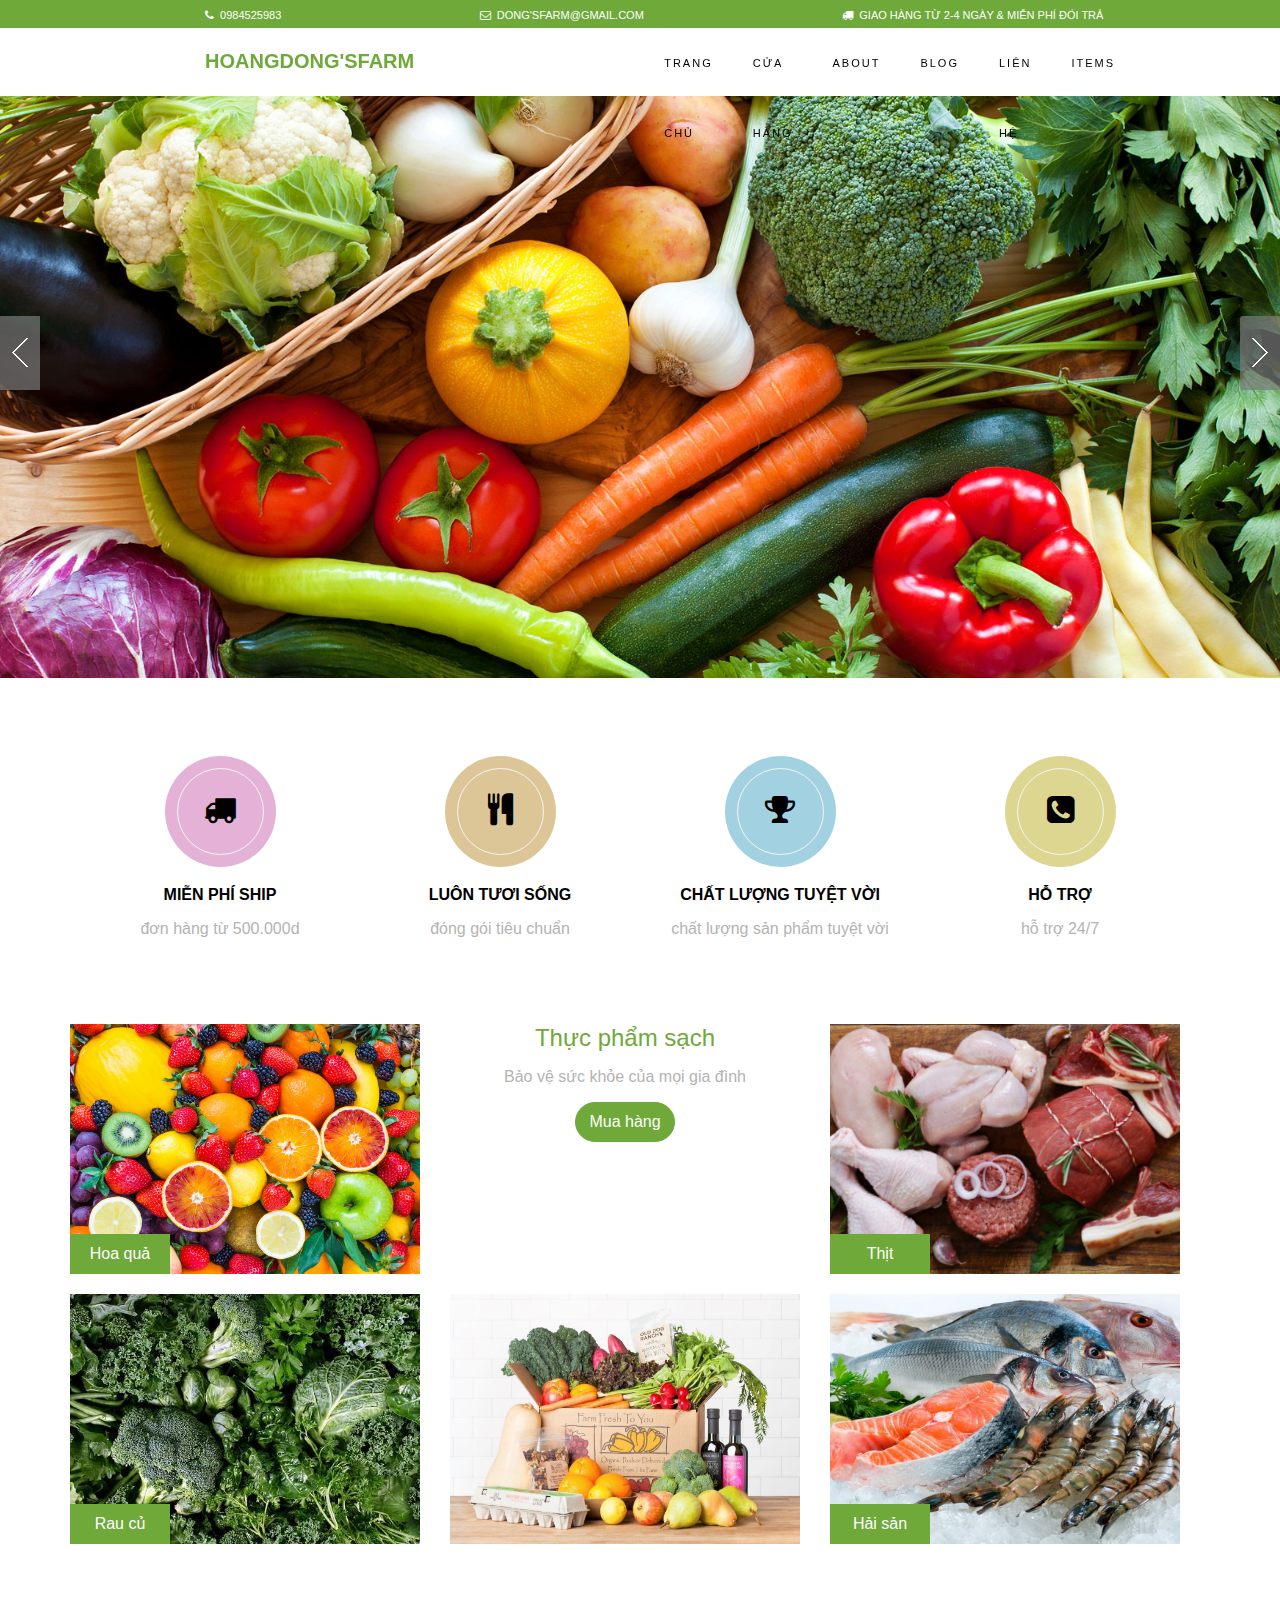
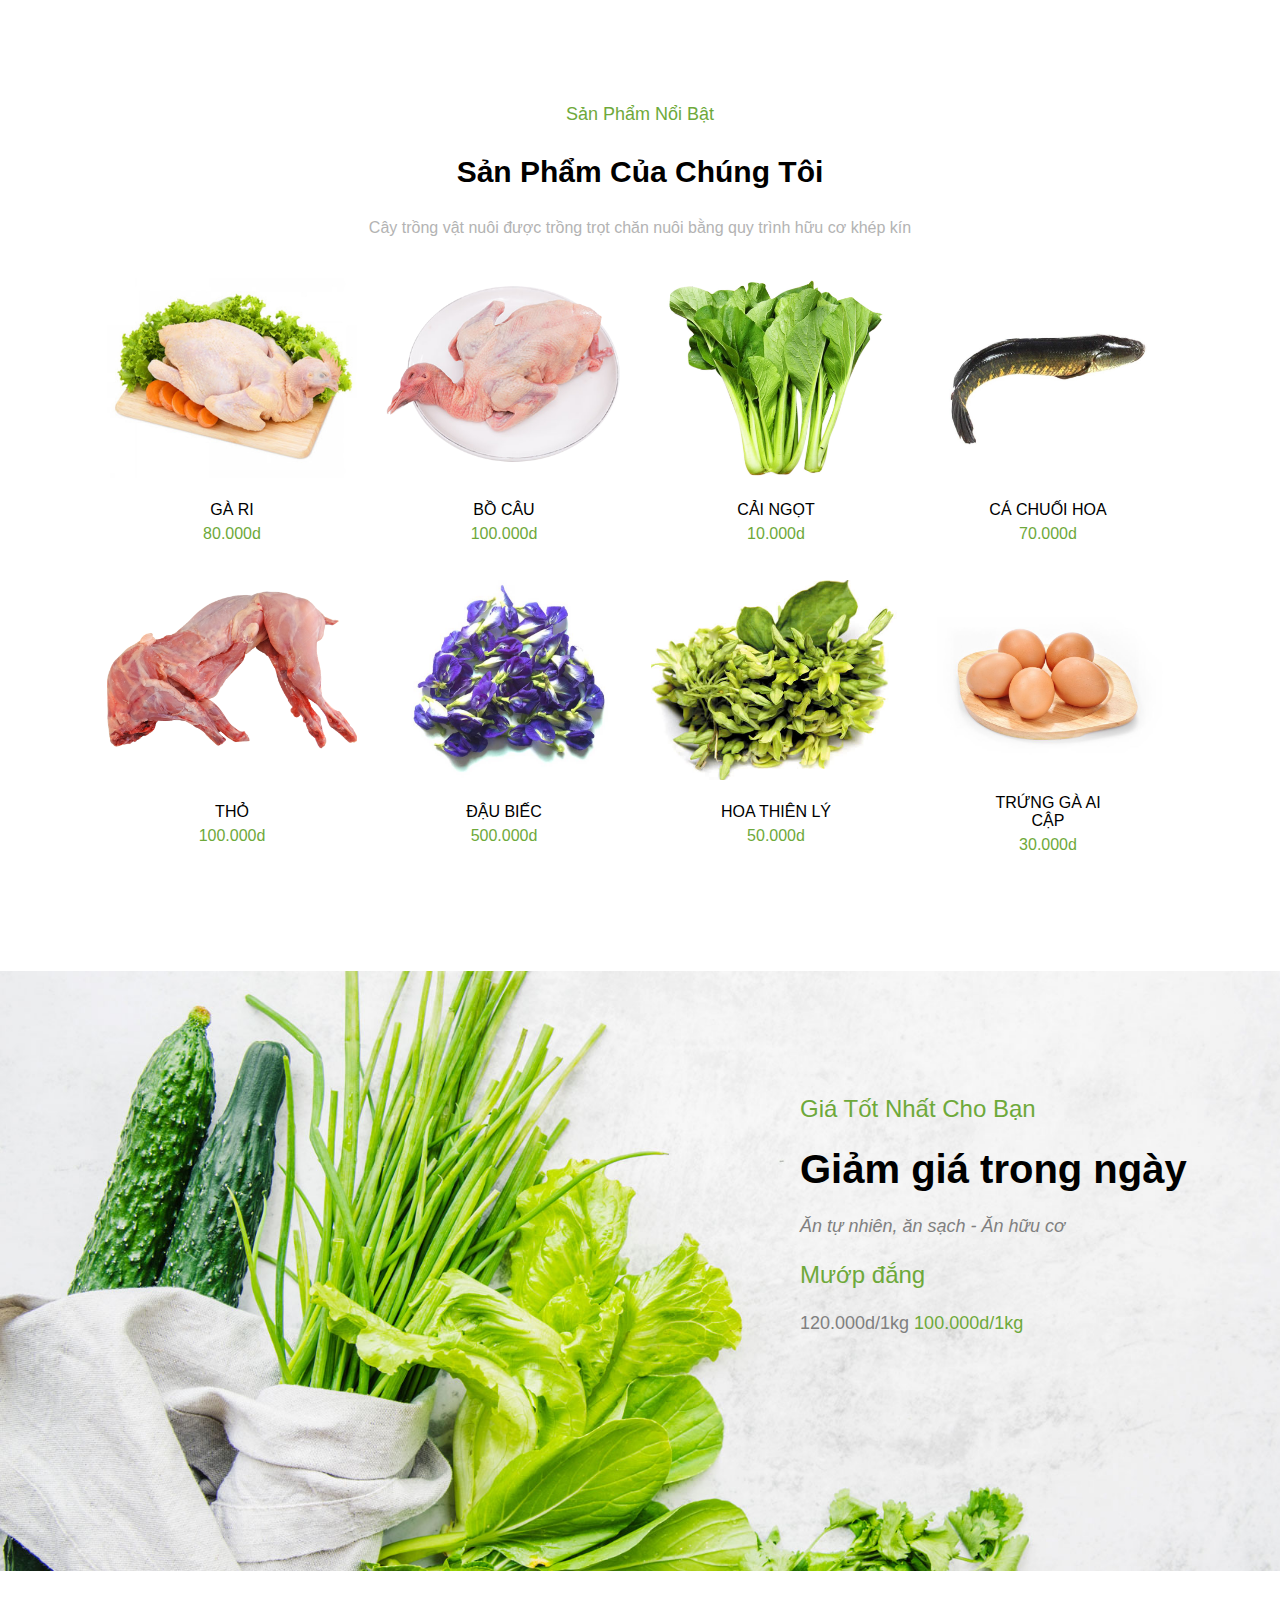
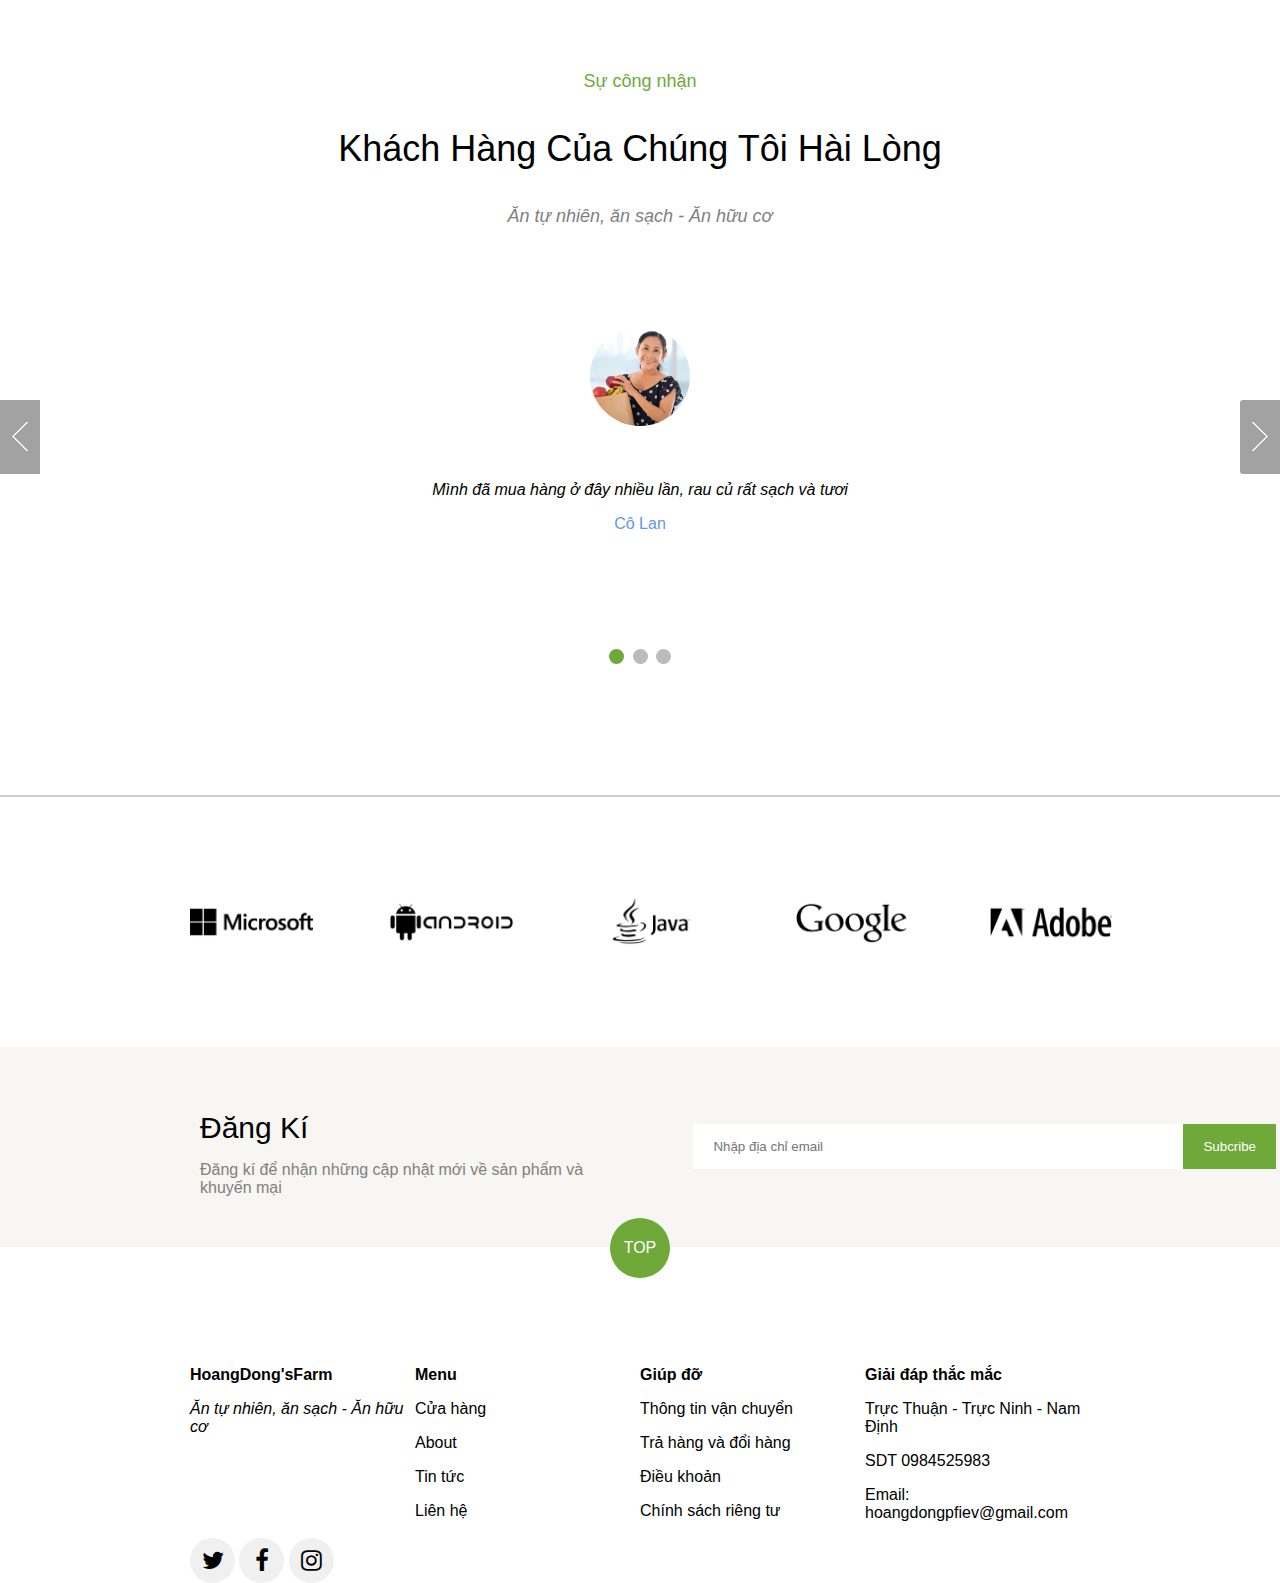
==== index.htm @ a514ee85 "update" ====
<!DOCTYPE html>
<html lang="en">

<head>
    <meta charset="UTF-8">
    <meta name="viewport" content="width=device-width, initial-scale=1.0">
    <title>Dong's Farm</title>
    <link rel="stylesheet" href="https://cdnjs.cloudflare.com/ajax/libs/font-awesome/4.7.0/css/font-awesome.min.css">
    <link href='https://fonts.googleapis.com/css?family=Sofia' rel='stylesheet'>
    <link rel="stylesheet" type="text/css" media="screen and (max-width: 600px)" href="style-mobile.css">
    <link rel="stylesheet" type="text/css" media="screen and (max-width: 768px)  and (min-width: 601px)"
        href="style-tablet.css">
    <link rel="stylesheet" type="text/css" media="screen and (min-width: 769px)" href="style-web.css">
    <link rel="stylesheet" href="slide.css">
    <link href="http://www.jqueryscript.net/css/jquerysctipttop.css" rel="stylesheet" type="text/css">
</head>

<body style="overflow-x: hidden;">
    <div class="header">
        <ul>
            <li><i class="fa fa-phone" aria-hidden="true"></i>&nbsp 0984525983</li>
            <li><i class="fa fa-envelope-o" aria-hidden="true"></i>&nbsp dong'sfarm@gmail.com</li>
            <li id="ship"><i class="fa fa-truck" aria-hidden="true"></i>&nbsp Giao hàng từ 2-4 ngày & miễn phí đổi trả
            </li>
        </ul>
    </div>
    <div class="menubar" id="menubar1">
        <div class="shopname"><a class="homepage" href="#">HOANGDONG'SFARM</a>
            <i id="showmenubar" class="fa fa-bars" aria-hidden="true" onclick="showmenu();"></i>
        </div>
        <div class="mainmenu" id="mainmenu">
            <ul>
                <li><a href="#">Trang chủ</a></li>
                <li><a href="#">Cửa hàng</a></li>
                <li><a href="#">About</a></li>
                <li><a href="#">Blog</a></li>
                <li><a href="#">Liên hệ</a></li>
                <li><a href="#">Items</a></li>
            </ul>
        </div>
    </div>
    <div id="slideshow">
        <div class="container">
            <div class="slide">
                <ul class="slide-container">
                    <li>
                        <a href=""><img src="img/001.jpg" alt=""></a>
                    </li>
                    <li>
                        <a href=""><img src="img/002.jpg" alt=""></a>
                    </li>
                    <li>
                        <a href="javascript:;"><img src="img/003.jpg" alt=""></a>
                    </li>
                    <li>
                        <a href="javascript:;"><img src="img/004.jpg" alt=""></a>
                    </li>
                </ul>
            </div>
        </div>
    </div>
    </div>
    <div class="items">
        <div class="container1">
            <div class="circle item1">
                <i class="fa fa-truck" aria-hidden="true"></i>
            </div>
            <p><b>MIỄN PHÍ SHIP</b></p>
            <br>
            <p id="text2">đơn hàng từ 500.000d</p>
        </div>
        <div class="container1">
            <div class="circle item2">
                <i class="fa fa-cutlery" aria-hidden="true"></i>
            </div>
            <p><b>LUÔN TƯƠI SỐNG</b></p>
            <br>
            <p id="text2">đóng gói tiêu chuẩn</p>
        </div>
        <div class="container1">
            <div class="circle item3">
                <i class="fa fa-trophy" aria-hidden="true"></i>
            </div>
            <p><b>CHẤT LƯỢNG TUYỆT VỜI</b></p>
            <br>
            <p id="text2">chất lượng sản phẩm tuyệt vời</p>
        </div>
        <div class="container1">
            <div class="circle item4">
                <i class="fa fa-phone-square" aria-hidden="true"></i>
            </div>
            <p><b>HỖ TRỢ</b></p>
            <br>
            <p id="text2">hỗ trợ 24/7</p>
        </div>
    </div>
    <div class="container2">
        <div class="sp sp1">
            <div class="pic fruit">
                <img src="1.jpg" width="350px" height="250px">
                <div>
                    <button>Hoa quả</button>
                </div>
            </div>
            <div class="pic veget">
                <img src="2.jpg" width="350px" height="250px">
                <div>
                    <button>Rau củ</button>
                </div>
            </div>
        </div>
        <div class="sp shop">
            <div class="shop-text">
                <p>Thực phẩm sạch</p>
                <p>Bảo vệ sức khỏe của mọi gia đình</p>
                <button>Mua hàng</button>
            </div>
            <div class="pic-shop">
                <img src="5.jpg" width="350px" height="250px">
            </div>
        </div>
        <div class="sp sp2">
            <div class="pic pig">
                <img src="3.jpg" width="350px" height="250px">
                <div>
                    <button>Thịt</button>
                </div>
            </div>
            <div class="pic fish">
                <img src="4.jpg" width="350px" height="250px">
                <div>
                    <button>Hải sản</button>
                </div>
            </div>
        </div>
    </div>
    <div class="listshop">
        <h4>Sản phẩm nổi bật</h4>
        <p class="indam">Sản phẩm của chúng tôi</p>
        <p class="chuthuong">Cây trồng vật nuôi được trồng trọt chăn nuôi bằng quy trình hữu cơ khép kín</p>
    </div>
    <div class="products">
        <div class="sanpham">
            <div class="zoom so1">
                <img src="ga-ri.jpg" width="250px" height="200px">
                <div class="giasp">
                    <p class="tensp">Gà ri</p>
                    <p class="gia">80.000d</p>
                </div>
            </div>
        </div>
        <div class="sanpham">
            <div class="zoom so2">
                <img src="bo-cau.png" width="250px" height="200px">
                <div class="giasp">
                    <p class="tensp">Bồ câu</p>
                    <p class="gia">100.000d</p>
                </div>
            </div>
        </div>
        <div class="sanpham">
            <div class="zoom so3">
                <img src="cai-ngot.jpg" width="250px" height="200px">
                <div class="giasp">
                    <p class="tensp">Cải ngọt</p>
                    <p class="gia">10.000d</p>
                </div>
            </div>
        </div>
        <div class="sanpham">
            <div class="zoom so4">
                <img src="ca-chuoi.JPEG" width="250px" height="200px">
                <div class="giasp">
                    <p class="tensp">Cá chuối hoa</p>
                    <p class="gia">70.000d</p>
                </div>
            </div>
        </div>
        <div class="sanpham">
            <div class="zoom so5">
                <img src="thit-tho.webp" width="250px" height="200px">
                <div class="giasp">
                    <p class="tensp">Thỏ</p>
                    <p class="gia">100.000d</p>
                </div>
            </div>
        </div>
        <div class="sanpham">
            <div class="zoom so6">
                <img src="dau-biec.jpg" width="250px" height="200px">
                <div class="giasp">
                    <p class="tensp">Đậu biếc</p>
                    <p class="gia">500.000d</p>
                </div>
            </div>
        </div>
        <div class="sanpham">
            <div class="zoom so7">
                <img src="thien-ly.jpg" width="250px" height="200px">
                <div class="giasp">
                    <p class="tensp">Hoa thiên lý</p>
                    <p class="gia">50.000d</p>
                </div>
            </div>
        </div>
        <div class="sanpham">
            <div class="zoom so8">
                <img src="trung-ga.jpg" width="250px" height="200px">
                <div class="giasp">
                    <p class="tensp">Trứng gà Ai Cập</p>
                    <p class="gia">30.000d</p>
                </div>
            </div>
        </div>
    </div>
    <div class="countdown">
        <div class="anh">
            <img src="img/bg_3.jpg">
            <div class="thongtin">
                <p class="chu xanhlacay">Giá tốt nhất cho bạn</p>
                <p class="chu to">Giảm giá trong ngày</p>
                <p class="chu ghi"><i>Ăn tự nhiên, ăn sạch - Ăn hữu cơ</i></p>
                <p class="chu masanpham">Mướp đắng</p>
                <p class="chu"><span class="giacu">120.000d/1kg</span><span class="chu giamoi">
                        100.000d/1kg</span></p>
                <p class="demnguoc" id="demo"></p>
            </div>
        </div>

    </div>
    <div class="comments">
        <p class="xanhlacay">Sự công nhận</p>
        <p class="indam">Khách hàng của chúng tôi hài lòng</p>
        <p class="slogan"><i>Ăn tự nhiên, ăn sạch - Ăn hữu cơ</i></p>
    </div>
    <div class="quotes">
        <div class="slideshow-container">
            <div class="mySlides">
                <div class="khachhang">
                    <img src="ava.jpg" height="10em" width="10em">
                </div>
                <q>Mình đã mua hàng ở đây nhiều lần, rau củ rất sạch và tươi</q>
                <p class="author">Cô Lan</p>
            </div>
            <div class="mySlides">
                <div class="khachhang">
                    <img src="ava2.jpg" height="10em" width="10em">
                </div>
                <q>Thịt gà ri rất ngon, đậm vị và chắc thịt</q>
                <p class="author">Em Hiền</p>
            </div>
            <div class="mySlides">
                <div class="khachhang">
                    <img src="ava3.jpg">
                </div>
                <q>Rất nhiều sản phẩm và giá cả rất phải chăng</q>
                <p class="author">Chị Thảo</p>
            </div>
            <a class="prev" onclick="plusSlides(-1)"></a>
            <a class="next" onclick="plusSlides(1)"></a>
        </div>
        <div class="dot-container">
            <span class="dot" onclick="currentSlide(1)"></span>
            <span class="dot" onclick="currentSlide(2)"></span>
            <span class="dot" onclick="currentSlide(3)"></span>
        </div>
    </div>
    <hr>
    <div class="logoitems">
        <div class="anhlogo">
            <img src="img/partner-1.png">
        </div>
        <div class="anhlogo">
            <img src="img/partner-2.png">
        </div>
        <div class="anhlogo">
            <img src="img/partner-3.png">
        </div>
        <div class="anhlogo">
            <img src="img/partner-4.png">
        </div>
        <div class="anhlogo">
            <img src="img/partner-5.png">
        </div>
    </div>
    <div class="subcribe">
        <div class="p1">
            <p class="chuto">Đăng kí</p>
            <p class="chunho">Đăng kí để nhận những cập nhật mới về sản phẩm và khuyến mại</p>
        </div>
        <div class="inputmail">
            <form action="#">
                <input type="text" placeholder="Nhập địa chỉ email">
                <button type="submit">Subcribe</button>
            </form>
        </div>
    </div>
    <div class="scroll">
        <a href="#top">TOP</a>
    </div>
    <div class="footer">
        <div class="cot1 cot">
            <h6>HoangDong'sFarm</h6>
            <p><i>Ăn tự nhiên, ăn sạch - Ăn hữu cơ</i></p>
        </div>
        <div class="cot2 cot">
            <h6>Menu</h6>
            <a href="#">Cửa hàng</a>
            <a href="#">About</a>
            <a href="#">Tin tức</a>
            <a href="#">Liên hệ</a>
        </div>
        <div class="cot3 cot">
            <h6>Giúp đỡ</h6>
            <a href="#">Thông tin vận chuyển</a>
            <a href="#">Trả hàng và đổi hàng</a>
            <a href="#">Điều khoản</a>
            <a href="#">Chính sách riêng tư</a>
        </div>
        <div class="cot4 cot">
            <h6>Giải đáp thắc mắc</h6>
            <p>Trực Thuận - Trực Ninh - Nam Định</p>
            <p>SDT 0984525983</p>
            <p>Email: hoangdongpfiev@gmail.com</p>
        </div>
    </div>
    <div class="mangxahoi">
        <div class="mxh1"><a href="#>"><i class="fa fa-twitter" aria-hidden="true"></i></a>
        </div>
        <div class="mxh2">
            <a href="#"><i class="fa fa-facebook" aria-hidden="true"></i></a>
        </div>
        <div class="mxh3"><a href="#"><i class="fa fa-instagram" aria-hidden="true"></i></a></div>
    </div>
    <script>
        // Set the date we're counting down to
        var countDownDate = new Date("Nov 1, 2020 15:37:25").getTime();

        // Update the count down every 1 second
        var x = setInterval(function () {

            // Get today's date and time
            var now = new Date().getTime();

            // Find the distance between now and the count down date
            var distance = countDownDate - now;

            // Time calculations for days, hours, minutes and seconds
            var days = Math.floor(distance / (1000 * 60 * 60 * 24));
            var hours = Math.floor((distance % (1000 * 60 * 60 * 24)) / (1000 * 60 * 60));
            var minutes = Math.floor((distance % (1000 * 60 * 60)) / (1000 * 60));
            var seconds = Math.floor((distance % (1000 * 60)) / 1000);

            // Output the result in an element with id="demo"
            document.getElementById("demo").innerHTML = days + "d " + hours + "h "
                + minutes + "m " + seconds + "s ";

            // If the count down is over, write some text 
            if (distance < 0) {
                clearInterval(x);
                document.getElementById("demo").innerHTML = "EXPIRED";
            }
        }, 1000);
    </script>
    <script>
        var slideIndex = 1;
        showSlides(slideIndex);

        function plusSlides(n) {
            showSlides(slideIndex += n);
        }

        function currentSlide(n) {
            showSlides(slideIndex = n);
        }

        function showSlides(n) {
            var i;
            var slides = document.getElementsByClassName("mySlides");
            var dots = document.getElementsByClassName("dot");
            if (n > slides.length) { slideIndex = 1 }
            if (n < 1) { slideIndex = slides.length }
            for (i = 0; i < slides.length; i++) {
                slides[i].style.display = "none";
            }
            for (i = 0; i < dots.length; i++) {
                dots[i].className = dots[i].className.replace(" active", "");
            }
            slides[slideIndex - 1].style.display = "block";
            dots[slideIndex - 1].className += " active";
        }
    </script>
    <script src="http://code.jquery.com/jquery-1.11.3.min.js"></script>
    <script type="text/javascript" class="library" src="slide.js"></script>
    <script>
        $('.slide').slide({
            start: true,
            speed: 2000,
            animate: 'horizontal'
        })
    </script>

    <script type="text/javascript">

        var _gaq = _gaq || [];
        _gaq.push(['_setAccount', 'UA-36251023-1']);
        _gaq.push(['_setDomainName', 'jqueryscript.net']);
        _gaq.push(['_trackPageview']);

        (function () {
            var ga = document.createElement('script'); ga.type = 'text/javascript'; ga.async = true;
            ga.src = ('https:' == document.location.protocol ? 'https://ssl' : 'http://www') + '.google-analytics.com/ga.js';
            var s = document.getElementsByTagName('script')[0]; s.parentNode.insertBefore(ga, s);
        })();

    </script>
    <script>
        window.onscroll = function () { myFunction() };
        function myFunction() {
            if (document.body.scrollTop > 24.8 || document.documentElement.scrollTop > 24.8) {
                document.getElementById("menubar1").style.top = "0";
            } else {
                document.getElementById("menubar1").style.top = "24.8px";
            }
        };
    </script>
    <script>
        function showmenu() {
            const menubar = document.getElementById("mainmenu");
            if (menubar.style.visibility == "visible") { menubar.style.visibility = "hidden" }
            else {
                menubar.style.visibility = "visible";
            }
        }
    </script>
</body>

</html>
---- style-mobile.css ----
html {
    font-size: 8px;
  }
  @media only screen and (max-width: 600px) {
    html {
      font-size: 8px;
      overflow-x: hidden;
  }
  body {
      font-family: "Poppins", Arial, sans-serif;
      box-sizing: border-box;
      margin: 0;
      font-size: 1em;
      width: 100vw;
  }
  .header {
      background-color:#6ea93a;
      padding-top: 0.25em;
      padding-bottom: 0.25em;
      height: 1.98em;
      width: 100%;
  }
  .header ul {
      list-style: none;
      margin: 0 1em;
      display: inline-flex;
      width: 100%;
      align-items: center;
      position: relative;
      padding-left: 0em;
      font-size: 1.65vw;
      line-height: 2.48em;
  }
  .header ul li {
      box-sizing: border-box;
      margin-right: 4em;
      color: white;
      text-transform: uppercase;
      flex-grow: 2;
      font-size: 1.65vw;
      font-weight: 400;
      line-height: 2.48em;
  }
  .header ul li:first-child {
    margin-left: 1em;
  }
  #ship {
      flex-grow: 4;
  }
  .menubar {
      height: 6.78rem;
      position: fixed;
      width: 100vw;
      top: 0;
      transition: top 0.1s ease-in-out;
      z-index: 999;
      background-color: white;
  }
  .menubar .shopname {
      display: inline-block;
      margin-left: auto;
      margin-right: auto;
      line-height: 6.78rem;
      font-size: 1.5rem;
      width: 100vw;
      text-align: center;
  }
  .menubar .shopname i {
    float: right;
    color: rgb(110,169,58);
    justify-content: center;
    vertical-align: middle;
    line-height: 6.78rem;
    width: 2rem;
    padding-right: 1rem;
    padding-left: 1rem;
  }
  .menubar .shopname i:hover {
    cursor: pointer;
  }
  .menubar .shopname a {
      font-size: 1.25em;
      font-weight: 800;
      color:#6ea93a;
      text-decoration: none;
      transition: 0.3s all ease;
      padding-left: 4rem;
      line-height: 6.78rem;
  }
  .menubar .shopname a:hover {
      color: black;
  }
  .menubar .mainmenu ul {
      list-style: none;
      display: flex;
      flex-direction: row;
      flex-wrap: wrap;
      text-transform: uppercase;
      height: 6.78rem;
      line-height: 6rem;
      margin-top: 0;
      float: right;
  }
  .menubar .mainmenu ul a {
      display: inline;
      text-decoration: none;
      font-size: 1rem;
      letter-spacing: 0.1em;
      color: #fff;
      opacity: 1;
      margin-left: 1.5rem;
      margin-right: 1.5rem;
  }
  .menubar .mainmenu {
      float: right;
      flex-grow: 3;
      width: 20rem;
      height: 40rem;
      visibility: hidden;
  }
  .menubar .mainmenu ul li {
    display: inline;
    background-color: rgba(110,169,58,.85);
    width: 20rem;
    text-align: center;
  }
  .menubar .mainmenu ul li:hover {
    background-color: #fff;
    color: rgb(110,169,58);
    cursor: pointer;
  }
  .menubar .mainmenu ul a:hover {
    color: #6ea93a;;
  }
    #slideshow {
      overflow: hidden;
      height: 65em;
      max-width: 100%;
    }
    
    .slide-wrapper {
      height: 65em;
      width: 608em;
      -webkit-animation: slide 18s linear infinite;
    }
    
    .slide {
      float: left;
      height: 65em;
      width: 100%;
      background-position: bottom;
      background-repeat: no-repeat;
    }
    .slide:nth-child(1) {
      background-image: url('img/001.jpg');
    }
    
    .slide:nth-child(2) {
      background-image: url('img/002.jpg');
    }
    
    .slide:nth-child(3) {
      background-image: url('img/003.jpg');
    }
    
    .slide:nth-child(4) {
      background-image: url('img/004.jpg');
    }
    .slide-number {
      font-size: 3vw;
      color: #fff;
      font-weight: 400;
      font-family: "amatic sc",cursive;
      text-align: center;
      height: 65em;
      line-height: 65em;
      margin-top: 0;
    }
    
    @-webkit-keyframes slide {
      20% {margin-left: em;}
      30% {margin-left: -152em;}
      50% {margin-left: -152em;}
      60% {margin-left: -304em;}
      70% {margin-left: -304em;}
      80% {margin-left: -304em;}
      90% {margin-left: -304em;}
    }
    .container1 {
      text-align: center;
      width: 18rem;
    }
   .items .circle {
    height: 8.5rem;
    width: 8.5rem;
    border-radius: 50%;
    border: solid 1px whitesmoke;
    margin: 0 auto;
    margin-top: 9rem;
  }
  .items .circle > i {
    font-size: xx-large;
    align-items: center;
    padding: 2.5rem 0 0 em;
    line-height: 8.5rem;
  }
  .container1 > p {
    padding-top: 1.5rem;
    display: inline-block;
  }
  #text2 {
    color: #B3B3B3;
    margin-top: 0;
    padding-top: 0;
  }
  .items .circle:hover {
    background-color: #6ea93a;
    box-shadow: 0 0 0 1.2em #6ea93a;
  }
  .items .item1 {
    background-color: #E4B2D6;
    box-shadow: 0 0 0 1.2em #E4B2D6;
  }
  .items .item2 {
    background-color: #DCC698;
    box-shadow: 0 0 0 1.2em #DCC698;
  }
  .items .item3 {
    background-color: #A2D1E1;
    box-shadow: 0 0 0 1.2em #A2D1E1;
  } 
  .items .item4 {
    background-color: #DCD691;
    box-shadow: 0 0 0 1.2em #DCD691;
  }
  .items {
    display: flex;
    justify-content: center;
    flex-wrap: wrap;
    justify-content: space-evenly;
  }
  .container2 {
    justify-content: center;
    margin-top: 7rem;
    display: flex;
    flex-direction: column-reverse;
  }
  .container2 .sp-container {
    display: flex;
    flex-direction: column;
  }
  .container2 .sp {
    height: 52rem;
  }
  .container2 .shop {
    height: 45rem;
    width: 100vw;
    order: 3;
  }
  .container2 .sp1 {
    order: 2;
  }
  .container2 .sp2 {
    order: 1;
  }
  .container2 .sp .pic {
    height: 25rem;
    width: 100vw;
  }
  .container2 .sp .pic img {
    height: 25em;
    width: 100vw;
    object-fit: cover;
  }
  .container2 .sp .pic {
    padding-bottom: 1rem;
    position: relative;
  }
  .container2 .sp .pig {
    padding-bottom: 1rem;
  }
  .container2 .shop {
    display: block;
    text-align: center;
    position: relative;
  }
  .container2 .shop p:nth-of-type(1) {
    color: #6ea93a;
    font-size: 2.4em;
    margin-top: em;
    margin-bottom: em;
  }
  .container2 .shop p:nth-of-type(2) {
    color: #B3B3B3;
    font-size: 1.6em;
  }
  .container2 .shop button {
    background-color: #6ea93a;
    border-radius: 2.5em;
    width: 10em;
    height: 4em;
    text-align: center;
    color: white;
    font-size: 1.6em;
    border: solid 1px #6ea93a;
  }
  .container2 .shop button:hover {
    background-color: white;
    color: #6ea93a;
    cursor: pointer;
  }
  .container2 .sp .pic div > button {
    position: absolute;
    bottom: 2em;
    left: em;
    background-color: #6ea93a;
    width: 10em;
    height: 4em;
    text-align: center;
    font-size: 1.6em;
    color: white;
    border: solid 1px #6ea93a;
  }
  .container2 .shop .pic-shop {
    position: absolute;
    height: 25rem;
    bottom: 1em;
    width: 100vw;
  }
  .container2 .shop .pic-shop img {
    width: 100vw;
    height: 25rem;
    object-fit: cover;
  }
  .container2 .sp .shop-text {
    margin-left: -3em;
  }
  .container2 .sp .pic div > button:hover {
    cursor: pointer;
  }
  .listshop h4 {
    color: #6ea93a;
    font-size: 1.8em;
    text-align: center;
    text-transform: capitalize;
    font-weight: lighter;
  }
  .listshop .indam {
    color: black;
    font-size: 3em;
    font-weight: bolder;
    text-align: center;
    text-transform: capitalize;
  }
  .listshop .chuthuong {
    color: #B3B3B3;
    font-size: 1.6em;
    text-align: center;
    margin-left: 5rem;
    margin-right: 5rem;
  }
  .listshop {
    margin-top: 10rem;
  }
  .products {
    display: flex;
    flex-direction: row;
    flex-wrap: wrap;
    justify-content: space-evenly;
    align-content: center;
    width: 100vw;
    flex-wrap: wrap;
    margin: 0 auto;
    margin-top: 3em;
  }
  .products .sanpham {
    margin: 1em;
    border: solid 1px white;
    position: relative;
    height: 28em;
    text-align: center;
  }
  .products .sanpham .zoom > img {
    object-fit: cover;
    width: 18em;
    height: 15em;
  }
  .products .sanpham .giasp {
    position: absolute;
    left: 50%;
    transform: translate(-50%, -50%);
    margin-top: 4em;
  }
  .products .sanpham .giasp .tensp {
    text-transform: uppercase;
    color: black;
    font-size: 1.6em;
  }
  .products .sanpham .giasp .gia {
    color: #6ea93a;
    margin-top: -1em;
  }
  /* [1] The container */
  .products .zoom {
    height: 20em; /* [1.1] Set it as per your need */
    overflow: hidden; /* [1.2] Hide the overflowing of child elements */
  }
  
  /* [2] Transition property for smooth transformation of images */
  .products .zoom img {
    transition: transform .5s ease;
  }
  
  /* [3] Finally, transforming the image when container gets hovered */
  .products .zoom:hover img {
    transform: scale(1.15);
  }
  .countdown {
    height: 60rem;
    width: 100vw;
  }
  .countdown img {
    object-fit: cover;
    height: 60rem;
    margin: 0 auto;
    width: 100vw;
    display: block;
    margin-top: 10rem;
    filter: blur(2px);
  }
  .countdown .anh {
    position: relative;
  }
  .countdown .anh .thongtin {
    position: absolute;
    z-index: 2;
    top: 30rem;
    left: 50%;
    text-align: center;
    width: 80vw;
    transform: translate(-50%, -50%);
  }
  .countdown .anh .thongtin .xanhlacay {
    font-size: 2.4rem;
    text-transform: capitalize;
    color: #6ea93a;
  }
  .countdown .anh .thongtin .to {
    color: black;
    font-size: 3em;
    font-weight: bolder;
  }
  .countdown .anh .thongtin .ghi {
    color: #808080;
    font-size: 1.5em;
  }
  .countdown .anh .thongtin .masanpham {
    color: green;
    font-size: 2em;
  }
  .countdown .anh .thongtin .giacu {
    color: #808080;
    font-size: 1.8em;
    text-decoration: line-through;
  }
  .countdown .anh .thongtin .giamoi {
    color: green;
    text-decoration: none;
    font-size: 1.8em;
  }
  .countdown .anh .thongtin .chu {
    margin-top: 2em;
    margin-bottom: 2rem;
  }
  .countdown .anh .thongtin .demnguoc {
    color: green;
    font-size: 4rem;
  }
  .comments .xanhlacay {
    color: green;
    font-size: 1.8rem;
  } 
  .comments .indam {
    color: black;
    font-size: 2.5rem;
    text-transform: capitalize;
    text-align: center;
  }
  .comments .slogan {
    color: #808080;
    font-size: 1.8rem;
  }
  .comments {
    text-align: center;
    margin-top: 10rem;
  }
  .slideshow-container {
    position: relative;
    background: white;
  }
  
  /* Slides */
  .mySlides {
    display: none;
    padding: 8rem;
    text-align: center;
  }
  
  /* Position the "next button" to the right */
  .next {
    position: absolute;
    right: 0;
    border-radius: 0.3rem 0 0 0.3rem;
  }
  
  /* On hover, add a black background color with a little bit see-through */
  .prev:hover, .next:hover {
    background-color: rgba(0,0,0,0.8);
    color: white;
  }
  
  /* The dot/bullet/indicator container */
  .dot-container {
      text-align: center;
      padding: 2rem;
  }
  
  /* The dots/bullets/indicators */
  .dot {
    cursor: pointer;
    height: 1.5rem;
    width: 1.5rem;
    margin: 0 2px;
    background-color: #bbb;
    border-radius: 50%;
    display: inline-block;
    transition: background-color 0.6s ease;
  }
  
  /* Add a background color to the active dot/circle */
  .active, .dot:hover {
    background-color: #6ea93a;
  }
  
  /* Add an italic font style to all quotes */
  q {font-style: italic;}
  
  /* Add a blue color to the author */
  .author {color: cornflowerblue;}
  .quotes {
    height: 40rem;
    margin-bottom: 15rem;
  }
  .quotes .slideshow-container .mySlides .khachhang img {
    border: solid 1px white;
    border-radius: 50%;
    margin-bottom: 5rem;
    height: 10rem;
    width: 10rem;
    object-fit: cover;
  }
  .logoitems {
    margin: 0 auto;
    margin-top: 10rem;
    margin-bottom: 10rem;
    display: flex;
    justify-content: center;
    flex-wrap: wrap;
  }
  hr {
    height: 1px;
    background-color: #ccc;
    border: none;
  }
  .logoitems img {
    display: inline;
    object-fit: scale-down;
    height: 4rem;
  }
  .logoitems .anhlogo {
    height: 4rem;
    width: 12rem;
    margin-left: 2rem;
  }
  .subcribe {
    height: 20rem;
    background-color: #F7F6F2;
    display: flex;
    align-items: center;
  }
  .subcribe .p1 {
    margin-left: 5rem;
    margin-right: 10rem;
  }
  .subcribe .inputmail {
    width: 50rem;
  }
  .subcribe .inputmail button:hover {
    cursor: pointer;
  }
  .subcribe .chuto {
    font-size: 2.5rem;
    color: black;
    text-transform: capitalize;
    margin-bottom: em;
  }
  .subcribe .chunho {
    font-size: 1.2rem;
    color: #808080;
  }
  .subcribe .inputmail input[type=text] {
    width: 25rem;
    padding: 1rem 1.5rem;
    float: left;
    border: none;
  }
  .subcribe .inputmail button {
    float: left;
    padding: 1rem 1.5rem;
    background-color: #6ea93a;
    color: white;
    border: none;
  }
  .scroll {
    margin: 0 auto;
    border: solid 1px white;
    border-radius: 50% 50%;
    margin-top: -3rem;
    height: 5rem;
    width: 5rem;
    background-color: #6ea93a;
    text-align: center;
  }
  .scroll a {
    text-decoration: none;
    line-height: 5rem;
    width: 5rem;
    color: white;
  }
  .footer {
    margin-left: 5rem;
    margin-right: 5rem;
    display: flex;
    justify-content: left;
    flex-wrap: wrap;
  }
  .footer .cot {
    width: 6rem;
    padding-right: 4rem;
    float: left;
    font-family: "Poppins", Arial, sans-serif;
  }
  .footer .cot1 {
    width: 25rem;
  }
  .footer .cot h6 {
    font-size: 1.6rem;
    margin-bottom: 1.6rem;
  }
  .footer .cot a {
    text-decoration: none;
    color: black;
    display: block;
    margin-bottom: 1.6rem;
  }
  .footer .cot2 a:hover {
    cursor: pointer;
  } 
  .mangxahoi {
    margin-left: 5rem;
  }
  .mangxahoi > div {
    position: relative;
    border-radius: 50% 50%;
    background-color:#F0F0F0;
    height: 3rem;
    width: 3rem;
    display: inline-block;
    text-align: center;
    vertical-align: middle;
  }
  .mangxahoi div a {
    height: 3rem;
    line-height: 3rem;
    vertical-align: middle;
    width: 3rem;
    text-decoration: none;
    color: black;
    font-size: 2rem;
    display: inline-block;
  }
---- style-tablet.css ----
html {
  font-size: 10px;
}
@media only screen and (max-width: 768px) {
  html {
    font-size: 10px;
}
body {
    font-family: "Poppins", Arial, sans-serif;
    box-sizing: border-box;
    margin: 0;
    font-size: 1rem;
}
.header {
    background-color:#6ea93a;
    padding-top: 0.25rem;
    padding-bottom: 0.25rem;
    height: 1.98rem;
    width: 76.8rem;
}
.header ul {
    list-style: none;
    margin-left: 1rem;
    margin-right: 1rem;
    display: inline-flex;
    max-width: 100%;
    align-items: center;
    position: relative;
    margin-top: 0.5rem;
    margin-bottom: 0.5rem;
    padding-left: 0rem;
    font-size: 0.9rem;
}
.header ul li {
    max-width: 100%;
    box-sizing: border-box;
    margin-left: 5rem;
    margin-right: 7rem;
    color: white;
    text-transform: uppercase;
    flex-grow: 2;
    font-size: 0.9rem;
    font-weight: 400;
}
.header ul li:first-child {
  margin-left: 1rem;
}
#ship {
    flex-grow: 4;
}
.menubar {
    height: 6.78rem;
    display: inline-flex;
    position: fixed;
    width: 76.8rem;
    transition: top 0.1s ease-in-out;
    top: 2.48rem;
    z-index: 999;
    background-color: white;
}
.menubar .shopname {
    display: block;
    flex-grow: 1;
    line-height: 6.78rem;
    margin-left: 1rem;
    margin-right: 1rem;
    font-size: 1.5rem;
}
.menubar .shopname a {
    font-size: 1.5rem;
    font-weight: 800;
    color:#6ea93a;
    text-decoration: none;
    transition: 0.3s all ease;
    margin-left: 1rem;
}
.menubar .shopname a:hover {
    color: black;
}
.menubar .mainmenu ul {
    list-style: none;
    display: inline-flex;
    text-transform: uppercase;
    height: 6.78rem;
    line-height: 6.78rem;
    margin-top: 0;
}
.menubar .mainmenu ul a {
    text-decoration: none;
    font-size: 1rem;
    letter-spacing: 0.1em;
    color: black;
    opacity: 1;
    margin-left: 1.5rem;
    margin-right: 1.5rem;
}
.menubar .mainmenu {
    margin-right: 5rem;
    float: right;
    flex-grow: 3;
}
.menubar .mainmenu ul a:hover {
  color: #6ea93a;;
}
  #slideshow {
    overflow: hidden;
    height: 65em;
    max-width: 100%;
  }
  
  .slide-wrapper {
    height: 65em;
    width: 608em;
    -webkit-animation: slide 18s linear infinite;
  }
  
  .slide {
    float: left;
    height: 65em;
    width: 100%;
    background-position: bottom;
    background-repeat: no-repeat;
  }
  .slide:nth-child(1) {
    background-image: url('img/001.jpg');
  }
  
  .slide:nth-child(2) {
    background-image: url('img/002.jpg');
  }
  
  .slide:nth-child(3) {
    background-image: url('img/003.jpg');
  }
  
  .slide:nth-child(4) {
    background-image: url('img/004.jpg');
  }
  .slide-number {
    font-size: 3vw;
    color: #fff;
    font-weight: 400;
    font-family: "amatic sc",cursive;
    text-align: center;
    height: 65em;
    line-height: 65em;
    margin-top: 0;
  }
  
  @-webkit-keyframes slide {
    20% {margin-left: em;}
    30% {margin-left: -152em;}
    50% {margin-left: -152em;}
    60% {margin-left: -304em;}
    70% {margin-left: -304em;}
    80% {margin-left: -304em;}
    90% {margin-left: -304em;}
  }
  .container1 {
    text-align: center;
    width: 18rem;
  }
 .items .circle {
  height: 8.5rem;
  width: 8.5rem;
  border-radius: 50%;
  border: solid 1px whitesmoke;
  margin: 0 auto;
  margin-top: 9rem;
}
.items .circle > i {
  font-size: xx-large;
  align-items: center;
  padding: 2.5rem 0 0 em;
  line-height: 8.5rem;
}
.container1 > p {
  padding-top: 1.5rem;
  display: inline-block;
}
#text2 {
  color: #B3B3B3;
  margin-top: 0;
  padding-top: 0;
}
.items .circle:hover {
  background-color: #6ea93a;
  box-shadow: 0 0 0 1.2em #6ea93a;
}
.items .item1 {
  background-color: #E4B2D6;
  box-shadow: 0 0 0 1.2em #E4B2D6;
}
.items .item2 {
  background-color: #DCC698;
  box-shadow: 0 0 0 1.2em #DCC698;
}
.items .item3 {
  background-color: #A2D1E1;
  box-shadow: 0 0 0 1.2em #A2D1E1;
} 
.items .item4 {
  background-color: #DCD691;
  box-shadow: 0 0 0 1.2em #DCD691;
}
.items {
  display: flex;
  justify-content: center;
} 
.container2 {
  justify-content: center;
  margin-top: 7rem;
}
.container2 .sp-container {
  display: flex;
  flex-direction: column;
}
.container2 .sp {
  height: 52rem;
}
.container2 .shop {
  height: 45rem;
  width: 76.8rem;
}
.container2 .sp .pic {
  height: 25rem;
  width: 76.8rem;
}
.container2 .sp .pic img {
  height: 25em;
  width: 76.8rem;
  object-fit: cover;
}
.container2 .sp .pic {
  padding-bottom: 1rem;
  position: relative;
}
.container2 .sp .pig {
  padding-bottom: 1rem;
}
.container2 .shop {
  display: block;
  text-align: center;
  position: relative;
}
.container2 .shop p:nth-of-type(1) {
  color: #6ea93a;
  font-size: 2.4em;
  margin-top: em;
  margin-bottom: em;
}
.container2 .shop p:nth-of-type(2) {
  color: #B3B3B3;
  font-size: 1.6em;
}
.container2 .shop button {
  background-color: #6ea93a;
  border-radius: 2.5em;
  width: 10em;
  height: 4em;
  text-align: center;
  color: white;
  font-size: 1.6em;
  border: solid 1px #6ea93a;
}
.container2 .shop button:hover {
  background-color: white;
  color: #6ea93a;
  cursor: pointer;
}
.container2 .sp .pic div > button {
  position: absolute;
  bottom: 2em;
  left: em;
  background-color: #6ea93a;
  width: 10em;
  height: 4em;
  text-align: center;
  font-size: 1.6em;
  color: white;
  border: solid 1px #6ea93a;
}
.container2 .shop .pic-shop {
  position: absolute;
  height: 25rem;
  bottom: 1em;
  width: 76.8rem;
}
.container2 .shop .pic-shop img {
  width: 76.8rem;
  height: 25rem;
  object-fit: cover;
}
.container2 .sp .shop-text {
  margin-left: -3em;
}
.container2 .sp .pic div > button:hover {
  cursor: pointer;
}
.listshop h4 {
  color: #6ea93a;
  font-size: 1.8em;
  text-align: center;
  text-transform: capitalize;
  font-weight: lighter;
}
.listshop .indam {
  color: black;
  font-size: 3em;
  font-weight: bolder;
  text-align: center;
  text-transform: capitalize;
}
.listshop .chuthuong {
  color: #B3B3B3;
  font-size: 1.6em;
  text-align: center;
}
.listshop {
  margin-top: 10rem;
}
.products {
  display: flex;
  flex-direction: row;
  flex-wrap: wrap;
  justify-content: center;
  align-content: center;
  width: 76.8rem;
  flex-wrap: wrap;
  margin: 0 auto;
  margin-top: 3em;
}
.products .sanpham {
  margin: 1em;
  border: solid 1px white;
  position: relative;
  height: 28em;
  text-align: center;
}
.products .sanpham .zoom > img {
  object-fit: cover;
  width: 25rem;
  height: 20rem;
}
.products .sanpham .giasp {
  position: absolute;
  left: 50%;
  transform: translate(-50%, -50%);
  margin-top: 4em;
}
.products .sanpham .giasp .tensp {
  text-transform: uppercase;
  color: black;
  font-size: 1.6em;
}
.products .sanpham .giasp .gia {
  color: #6ea93a;
  margin-top: -1em;
}
/* [1] The container */
.products .zoom {
  height: 20em; /* [1.1] Set it as per your need */
  overflow: hidden; /* [1.2] Hide the overflowing of child elements */
}

/* [2] Transition property for smooth transformation of images */
.products .zoom img {
  transition: transform .5s ease;
}

/* [3] Finally, transforming the image when container gets hovered */
.products .zoom:hover img {
  transform: scale(1.15);
}
.countdown {
  height: 60rem;
}
.countdown img {
  object-fit: cover;
  height: 60rem;
  margin: 0 auto;
  width: 76.8rem;
  display: block;
  margin-top: 10rem;
}
.countdown .anh {
  position: relative;
}
.countdown .anh .thongtin {
  position: absolute;
  z-index: 1;
  top: 10rem;
  margin-top: em;
  margin-left: 37rem;
}
.countdown .anh .thongtin .xanhlacay {
  font-size: 2.4rem;
  text-transform: capitalize;
  color: #6ea93a;
}
.countdown .anh .thongtin .to {
  color: black;
  font-size: 4rem;
  font-weight: bolder;
}
.countdown .anh .thongtin .ghi {
  color: #808080;
  font-size: 1.8rem;
}
.countdown .anh .thongtin .masanpham {
  color: #6ea93a;
  font-size: 2.4rem;
}
.countdown .anh .thongtin .giacu {
  color: #808080;
  font-size: 1.8rem;
}
.countdown .anh .thongtin .giamoi {
  color: #6ea93a;
  font-size: 1.8rem;
}
.countdown .anh .thongtin .chu {
  margin-top: 2.4rem;
  margin-bottom: 2.4rem;
}
.countdown .anh .thongtin .demnguoc {
  color: #6ea93a;
  font-size: 4rem;
}
.comments .xanhlacay {
  color: #6ea93a;
  font-size: 1.8rem;
} 
.comments .indam {
  color: black;
  font-size: 3.6rem;
  text-transform: capitalize;
}
.comments .slogan {
  color: #808080;
  font-size: 1.8rem;
}
.comments {
  text-align: center;
  margin-top: 10rem;
}
.slideshow-container {
  position: relative;
  background: white;
}

/* Slides */
.mySlides {
  display: none;
  padding: 8rem;
  text-align: center;
}

/* Position the "next button" to the right */
.next {
  position: absolute;
  right: 0;
  border-radius: 0.3rem 0 0 0.3rem;
}

/* On hover, add a black background color with a little bit see-through */
.prev:hover, .next:hover {
  background-color: rgba(0,0,0,0.8);
  color: white;
}

/* The dot/bullet/indicator container */
.dot-container {
    text-align: center;
    padding: 2rem;
}

/* The dots/bullets/indicators */
.dot {
  cursor: pointer;
  height: 1.5rem;
  width: 1.5rem;
  margin: 0 2px;
  background-color: #bbb;
  border-radius: 50%;
  display: inline-block;
  transition: background-color 0.6s ease;
}

/* Add a background color to the active dot/circle */
.active, .dot:hover {
  background-color: #6ea93a;
}

/* Add an italic font style to all quotes */
q {font-style: italic;}

/* Add a blue color to the author */
.author {color: cornflowerblue;}
.quotes {
  height: 40rem;
  margin-bottom: 15rem;
}
.quotes .slideshow-container .mySlides .khachhang img {
  border: solid 1px white;
  border-radius: 50%;
  margin-bottom: 5rem;
  height: 10rem;
  width: 10rem;
  object-fit: cover;
}
.logoitems {
  margin: 0 auto;
  margin-top: 10rem;
  margin-bottom: 10rem;
  display: flex;
  justify-content: center;
}
hr {
  height: 1px;
  background-color: #ccc;
  border: none;
}
.logoitems img {
  display: inline;
  object-fit: scale-down;
  height: 5rem;
}
.logoitems .anhlogo {
  height: 5rem;
  width: 12rem;
  margin-left: 2rem;
}
.subcribe {
  height: 20rem;
  background-color: #F7F6F2;
  display: flex;
  align-items: center;
}
.subcribe .p1 {
  margin-left: 5rem;
  margin-right: 10rem;
}
.subcribe .inputmail {
  width: 50rem;
}
.subcribe .inputmail button:hover {
  cursor: pointer;
}
.subcribe .chuto {
  font-size: 3rem;
  color: black;
  text-transform: capitalize;
  margin-bottom: em;
}
.subcribe .chunho {
  font-size: 1.6rem;
  color: #808080;
}
.subcribe .inputmail input[type=text] {
  width: 25rem;
  padding: 1.5rem 2rem;
  float: left;
  border: none;
}
.subcribe .inputmail button {
  float: left;
  padding: 1.25rem 1.75rem;
  background-color: #6ea93a;
  color: white;
  border: none;
}
.scroll {
  margin: 0 auto;
  border: solid 1px white;
  border-radius: 50% 50%;
  margin-top: -3rem;
  height: 6rem;
  width: 6rem;
  background-color: #6ea93a;
  text-align: center;
}
.scroll a {
  text-decoration: none;
  margin-top: -3rem;
  line-height: 6rem;
  width: 6rem;
  color: white;
}
.footer {
  margin-left: 5rem;
  margin-right: 5rem;
  display: flex;
  justify-content: left;
}
.footer .cot {
  width: 20rem;
  float: left;
  font-family: "Poppins", Arial, sans-serif;
}
.footer .cot1 {
  width: 25rem;
}
.footer .cot h6 {
  font-size: 1.6rem;
  margin-bottom: 1.6rem;
}
.footer .cot a {
  text-decoration: none;
  color: black;
  display: block;
  margin-bottom: 1.6rem;
}
.footer .cot2 a:hover {
  cursor: pointer;
} 
.mangxahoi {
  margin-left: 5rem;
}
.mangxahoi > div {
  position: relative;
  border-radius: 50% 50%;
  background-color:#F0F0F0;
  height: 3rem;
  width: 3rem;
  display: inline-block;
  text-align: center;
  vertical-align: middle;
}
.mangxahoi div a {
  height: 3rem;
  line-height: 3rem;
  vertical-align: middle;
  width: 3rem;
  text-decoration: none;
  color: black;
  font-size: 2rem;
  display: inline-block;
}
---- style-web.css ----
body {
  font-family: "Poppins", Arial, sans-serif;
  box-sizing: border-box;
  margin: 0;
}
.header {
  background-color: #6ea93a;
  padding-top: 0.25rem;
  padding-bottom: 0.25rem;
  height: 19.8px;
  width: 100%;
}
.header ul {
  list-style: none;
  margin-left: 190px;
  margin-right: 190px;
  display: inline-flex;
  width: 100%;
  align-items: center;
  position: relative;
  margin-top: 5px;
  margin-bottom: 5px;
  padding-left: 0px;
}
.header ul li {
  max-width: 100%;
  box-sizing: border-box;
  margin-left: 15px;
  color: white;
  text-transform: uppercase;
  flex-grow: 2;
  font-size: 11px;
  font-weight: 400;
}
#ship {
  flex-grow: 4;
}
.menubar {
  height: 67.8px;
  display: inline-flex;
  position: fixed;
  width: 100%;
  transition: top 0.1s ease-in-out;
  top: 27.8px;
  z-index: 999;
  background-color: white;
}
.menubar .shopname {
  display: inline;
  line-height: 67.8px;
  margin-left: 190px;
  margin-right: 190px;
}
@media only screen and (min-width: 1024px) {
  .menubar .shopname i {
    display: none;
  }
}
.menubar .shopname a {
  font-size: 20px;
  font-weight: 800;
  color: #6ea93a;
  text-decoration: none;
  transition: 0.3s all ease;
  margin-left: 15px;
}
.menubar .shopname a:hover {
  color: black;
}
.menubar .mainmenu ul {
  list-style: none;
  display: inline-flex;
  text-transform: uppercase;
  height: 67.8px;
  line-height: 67.8px;
  margin-top: 0;
}
.menubar .mainmenu ul a {
  text-decoration: none;
  font-size: 11px;
  letter-spacing: 2px;
  color: black;
  opacity: 1;
  margin-left: 20;
  margin-right: 20;
}
.menubar .mainmenu {
  margin-right: 190px;
  float: right;
}
.menubar .mainmenu ul li {
  margin-right: 20px;
  margin-left: 20px;
}
.menubar .mainmenu ul a:hover {
  color: #6ea93a;
}
#slideshow {
  overflow: hidden;
  height: 650px;
  width: 1520px;
  max-width: 100%;
}

.slide-wrapper {
  height: 650px;
  width: 6080px;
  -webkit-animation: slide 18s linear infinite;
}

.slide {
  float: left;
  height: 650px;
  width: 1520px;
  width: 100%;
  background-position: bottom;
  background-repeat: no-repeat;
}
.slide:nth-child(1) {
  background-image: url("img/001.jpg");
}

.slide:nth-child(2) {
  background-image: url("img/002.jpg");
}

.slide:nth-child(3) {
  background-image: url("img/003.jpg");
}

.slide:nth-child(4) {
  background-image: url("img/004.jpg");
}
.slide-number {
  font-size: 3vw;
  color: #fff;
  font-weight: 400;
  font-family: "amatic sc", cursive;
  text-align: center;
  height: 650px;
  line-height: 650px;
  margin-top: 0px;
}

@-webkit-keyframes slide {
  20% {
    margin-left: 0px;
  }
  30% {
    margin-left: -1520px;
  }
  50% {
    margin-left: -1520px;
  }
  60% {
    margin-left: -3040px;
  }
  70% {
    margin-left: -3040px;
  }
  80% {
    margin-left: -3040px;
  }
  90% {
    margin-left: -3040px;
  }
}
.container1 {
  text-align: center;
  width: 280px;
}
.items .circle {
  height: 85px;
  width: 85px;
  border-radius: 50%;
  border: solid 1px whitesmoke;
  margin: 0 auto;
  margin-top: 90px;
}
.items .circle > i {
  font-size: xx-large;
  align-items: center;
  padding: 25px 0 0 0px;
  width: 65px;
  height: 90px;
}
.container1 > p {
  padding-top: 15px;
  width: 250px;
  display: inline-block;
}
#text2 {
  color: #b3b3b3;
  margin-top: 0;
  padding-top: 0;
}
.items .circle:hover {
  background-color: #6ea93a;
  box-shadow: 0 0 0 12px #6ea93a;
}
.items .item1 {
  background-color: #e4b2d6;
  box-shadow: 0 0 0 12px #e4b2d6;
}
.items .item2 {
  background-color: #dcc698;
  box-shadow: 0 0 0 12px #dcc698;
}
.items .item3 {
  background-color: #a2d1e1;
  box-shadow: 0 0 0 12px #a2d1e1;
}
.items .item4 {
  background-color: #dcd691;
  box-shadow: 0 0 0 12px #dcd691;
}
.items {
  display: flex;
  justify-content: center;
}
.container2 {
  display: flex;
  justify-content: center;
  margin-top: 70px;
}
.container2 .sp {
  height: 530px;
  width: 380px;
}
.container2 .sp .pic {
  height: 250px;
  width: 380px;
}
.container2 .sp .pic img {
  height: 250px;
  width: 350px;
  object-fit: cover;
}
.container2 .sp .pic {
  padding-bottom: 20px;
  position: relative;
}
.container2 .sp .pig {
  padding-bottom: 20px;
}
.container2 .shop {
  text-align: center;
  position: relative;
}
.container2 .shop p:nth-of-type(1) {
  color: #6ea93a;
  font-size: 24px;
  margin-top: 0px;
  margin-bottom: 0px;
}
.container2 .shop p:nth-of-type(2) {
  color: #b3b3b3;
  font-size: 16px;
}
.container2 .shop button {
  background-color: #6ea93a;
  border-radius: 25px;
  width: 100px;
  height: 40px;
  text-align: center;
  color: white;
  font-size: 16px;
  border: solid 1px #6ea93a;
}
.container2 .shop button:hover {
  background-color: white;
  color: #6ea93a;
  cursor: pointer;
}
.container2 .sp .pic div > button {
  position: absolute;
  bottom: 20px;
  left: 0px;
  background-color: #6ea93a;
  width: 100px;
  height: 40px;
  text-align: center;
  font-size: 16px;
  color: white;
  border: solid 1px #6ea93a;
}
.container2 .shop .pic-shop {
  position: absolute;
  height: 250px;
  bottom: 10px;
}
.container2 .sp .shop-text {
  margin-left: -30px;
}
.container2 .sp .pic div > button:hover {
  cursor: pointer;
}
.listshop h4 {
  color: #6ea93a;
  font-size: 18px;
  text-align: center;
  text-transform: capitalize;
  font-weight: lighter;
}
.listshop .indam {
  color: black;
  font-size: 30px;
  font-weight: bolder;
  text-align: center;
  text-transform: capitalize;
}
.listshop .chuthuong {
  color: #b3b3b3;
  font-size: 16px;
  text-align: center;
}
.listshop {
  margin-top: 150px;
}
.products {
  display: flex;
  flex-direction: row;
  justify-content: center;
  align-content: center;
  width: 1100px;
  flex-wrap: wrap;
  margin: 0 auto;
  margin-top: 30px;
}
.products .sanpham {
  margin: 10px;
  border: solid 1px white;
  position: relative;
  height: 280px;
  text-align: center;
}
.products .sanpham .zoom > img {
  object-fit: cover;
}
.products .sanpham .giasp {
  position: absolute;
  left: 50%;
  transform: translate(-50%, -50%);
  margin-top: 40px;
}
.products .sanpham .giasp .tensp {
  text-transform: uppercase;
  color: black;
  font-size: 16px;
}
.products .sanpham .giasp .gia {
  color: #6ea93a;
  margin-top: -10px;
}
/* [1] The container */
.products .zoom {
  height: 200px; /* [1.1] Set it as per your need */
  overflow: hidden; /* [1.2] Hide the overflowing of child elements */
}

/* [2] Transition property for smooth transformation of images */
.products .zoom img {
  transition: transform 0.5s ease;
}

/* [3] Finally, transforming the image when container gets hovered */
.products .zoom:hover img {
  transform: scale(1.15);
}
.countdown {
  height: 600px;
}
.countdown img {
  object-fit: cover;
  height: 600px;
  margin: 0 auto;
  width: 1520px;
  display: block;
  margin-top: 100px;
}
.countdown .anh {
  position: relative;
}
.countdown .anh .thongtin {
  position: absolute;
  z-index: 1;
  top: 100px;
  margin-top: 0px;
  margin-left: 800px;
}
.countdown .anh .thongtin .xanhlacay {
  font-size: 24px;
  text-transform: capitalize;
  color: #6ea93a;
}
.countdown .anh .thongtin .to {
  color: black;
  font-size: 40px;
  font-weight: bolder;
}
.countdown .anh .thongtin .ghi {
  color: #808080;
  font-size: 18px;
}
.countdown .anh .thongtin .masanpham {
  color: #6ea93a;
  font-size: 24px;
}
.countdown .anh .thongtin .giacu {
  color: #808080;
  font-size: 18px;
}
.countdown .anh .thongtin .giamoi {
  color: #6ea93a;
  font-size: 18px;
}
.countdown .anh .thongtin .chu {
  margin-top: 24px;
  margin-bottom: 24px;
}
.countdown .anh .thongtin .demnguoc {
  color: #6ea93a;
  font-size: 40px;
}
.comments .xanhlacay {
  color: #6ea93a;
  font-size: 18px;
}
.comments .indam {
  color: black;
  font-size: 36px;
  text-transform: capitalize;
}
.comments .slogan {
  color: #808080;
  font-size: 18px;
}
.comments {
  text-align: center;
  margin-top: 100px;
}
.slideshow-container {
  position: relative;
  background: white;
}

/* Slides */
.mySlides {
  display: none;
  padding: 80px;
  text-align: center;
}

/* Position the "next button" to the right */
.next {
  position: absolute;
  right: 0;
  border-radius: 3px 0 0 3px;
}

/* On hover, add a black background color with a little bit see-through */
.prev:hover,
.next:hover {
  background-color: rgba(0, 0, 0, 0.8);
  color: white;
}

/* The dot/bullet/indicator container */
.dot-container {
  text-align: center;
  padding: 20px;
}

/* The dots/bullets/indicators */
.dot {
  cursor: pointer;
  height: 15px;
  width: 15px;
  margin: 0 2px;
  background-color: #bbb;
  border-radius: 50%;
  display: inline-block;
  transition: background-color 0.6s ease;
}

/* Add a background color to the active dot/circle */
.active,
.dot:hover {
  background-color: #6ea93a;
}

/* Add an italic font style to all quotes */
q {
  font-style: italic;
}

/* Add a blue color to the author */
.author {
  color: cornflowerblue;
}
.quotes {
  height: 400px;
  margin-bottom: 150px;
}
.quotes .slideshow-container .mySlides .khachhang img {
  border: solid 1px white;
  border-radius: 50%;
  margin-bottom: 50px;
  height: 100px;
  width: 100px;
  object-fit: cover;
}
.logoitems {
  margin: 0 auto;
  margin-top: 100px;
  margin-bottom: 100px;
  display: flex;
  justify-content: center;
}
hr {
  height: 1px;
  background-color: #ccc;
  border: none;
}
.logoitems img {
  display: inline;
  object-fit: scale-down;
  height: 50px;
}
.logoitems .anhlogo {
  height: 50px;
  width: 150px;
  margin-left: 50px;
}
.subcribe {
  height: 200px;
  background-color: #f7f6f2;
  display: flex;
  align-items: center;
}
.subcribe .p1 {
  margin-left: 200px;
  margin-right: 100px;
}
.subcribe .inputmail {
  width: 700px;
}
.subcribe .inputmail button:hover {
  cursor: pointer;
}
.subcribe .chuto {
  font-size: 30px;
  color: black;
  text-transform: capitalize;
  margin-bottom: 0px;
}
.subcribe .chunho {
  font-size: 16px;
  color: #808080;
}
.subcribe .inputmail input[type="text"] {
  width: 450px;
  padding: 15px 20px;
  float: left;
  border: none;
}
.subcribe .inputmail button {
  float: left;
  padding: 15px 20px;
  background-color: #6ea93a;
  color: white;
  border: none;
}
.scroll {
  margin: 0 auto;
  border: solid 1px white;
  border-radius: 50% 50%;
  margin-top: -30px;
  height: 60px;
  width: 60px;
  background-color: #6ea93a;
  text-align: center;
}
.scroll a {
  text-decoration: none;
  margin-top: -30px;
  line-height: 60px;
  width: 60px;
  color: white;
}
.footer {
  margin-top: 50px;
  margin-left: 190px;
  margin-right: 190px;
  display: flex;
  justify-content: left;
}
.footer .cot {
  width: 300px;
  float: left;
  font-family: "Poppins", Arial, sans-serif;
}
.footer .cot h6 {
  font-size: 16px;
  margin-bottom: 16px;
}
.footer .cot a {
  text-decoration: none;
  color: black;
  display: block;
  margin-bottom: 16px;
}
.footer .cot2 a:hover {
  cursor: pointer;
}
.mangxahoi {
  margin-left: 190px;
}
.mangxahoi > div {
  position: relative;
  border-radius: 50% 50%;
  background-color: #f0f0f0;
  height: 45px;
  width: 45px;
  display: inline-block;
  text-align: center;
  vertical-align: middle;
}
.mangxahoi div a {
  height: 45px;
  line-height: 45px;
  vertical-align: middle;
  width: 40px;
  text-decoration: none;
  color: black;
  font-size: 24px;
  display: inline-block;
}
---- slide.css ----
/*
*  html5 doctor css reset | http://html5doctor.com/html-5-reset-stylesheet
*/
blockquote,q{quotes:none}
blockquote:before,blockquote:after,q:before,q:after{content:none}
a{margin:0;padding:0;font-size:100%;vertical-align:baseline;background:transparen; text-decoration: none;}
ins{background-color:#ff9;color:#000;text-decoration:none}
mark{background-color:#ff9;color:#000;font-style:italic;font-weight:bold}
del{text-decoration:line-through}
abbr[title],dfn[title]{border-bottom:1px dotted;cursor:help}
table{border-collapse:collapse;border-spacing:0}
hr{display:block;height:1px;border:0;border-top:1px solid #ccc;margin:1em 0;padding:0}
input,select{vertical-align:middle}
.slide-container{
    list-style: none;
    overflow: hidden;
    width: 100%;
    height: 100%;
    padding: 0;
    margin: 0;
    z-index: 1;
}
.slide-container li {
    display: block;
    height: 100%;
    width: 100%;
    left: 0;
    top: 0;
    position: absolute;
    z-index: 2;
}
.slide {
    width:100%;
    height: 100%;
    margin: 0px auto;
    overflow: hidden;
    z-index: 1;
    position: relative;
}

.slide li img {
    width:100%;
    height: 100%;
    object-fit: cover;
}
.prev, .next{
    position: absolute;
    width: 40px;
    height: 74px;
    background: url(img/focus_btn.png) no-repeat;
    top: 50%;
    margin-top: -37px;
    z-index: 10;
}
.prev, .next{
    position: absolute;
    width: 40px;
    height: 74px;
    background: url(img/focus_btn.png) no-repeat;
    top: 50%;
    margin-top: -37px;
    z-index: 10;
}
.prev {
    left: 0;
    background-position: 0 -74px;
    cursor: pointer;
}

.next {
    top: 50%;
    margin-top: -37px;
    right: 0;
    background-position: -40px -74px;
    cursor: pointer;
}
.prev:hover {
    background-position: 0 0;
}
.next:hover {
    background-position: -40px 0;
}
.slide-tabs {
    position: absolute;
    bottom: 18px;
    left: 50%;
    margin-left: -44px;
    z-index: 10;
}
.slide-tabs li{
    display: none;
}
.active {
    z-index: 5;
}
.container {
    height: 650px;
    overflow: hidden;
    position: relative;
}
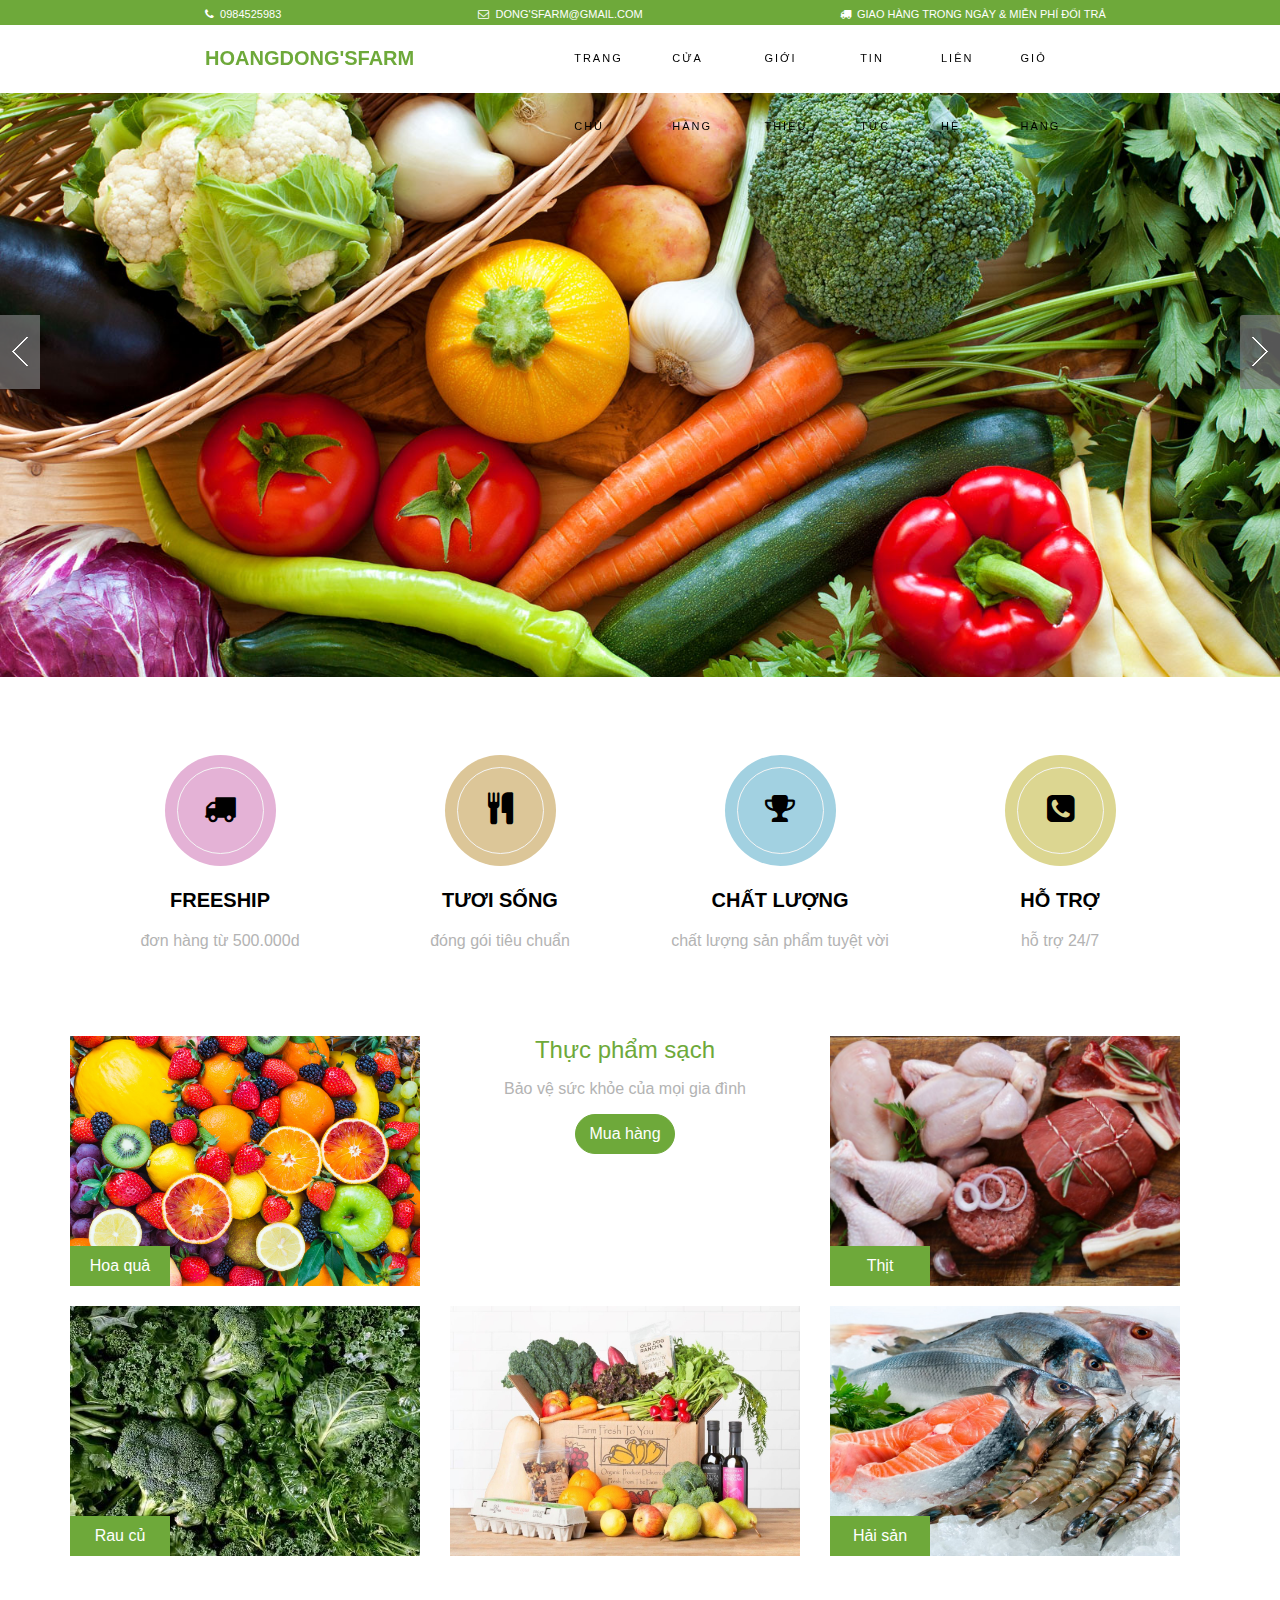
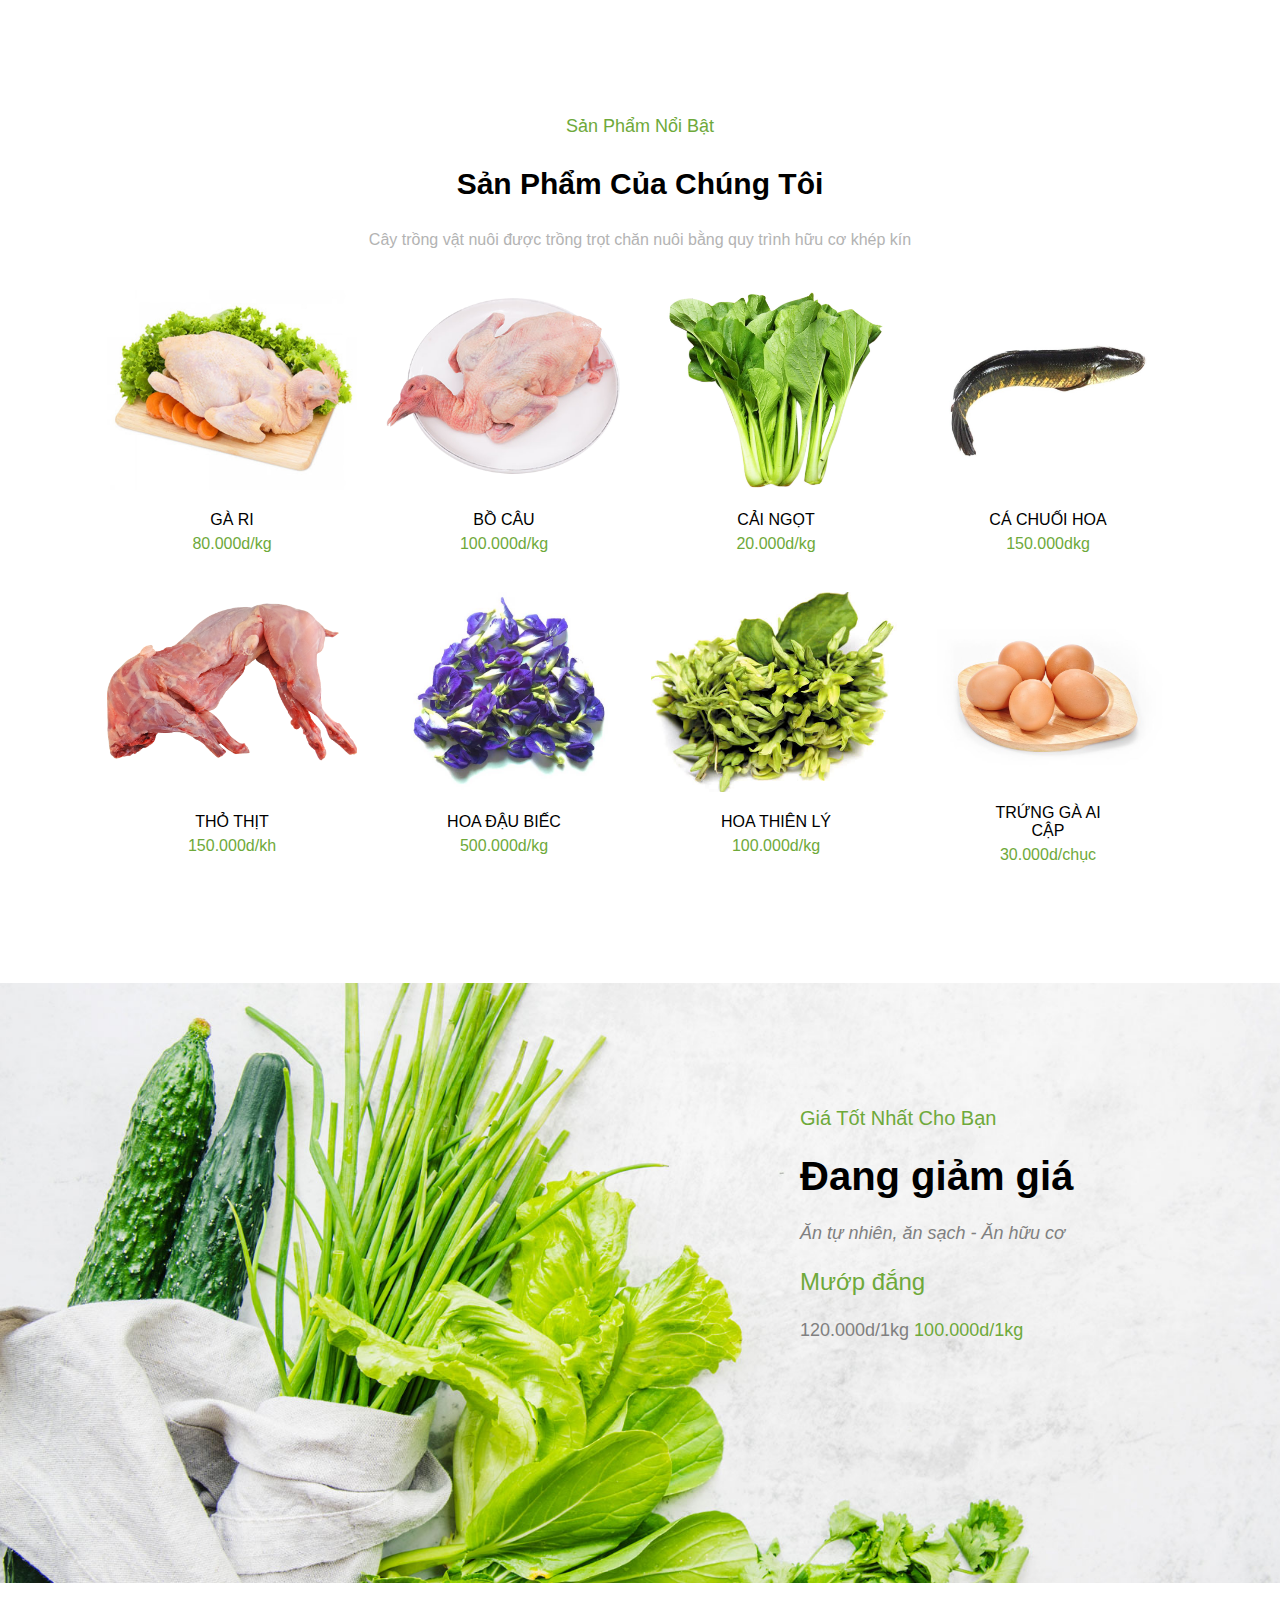
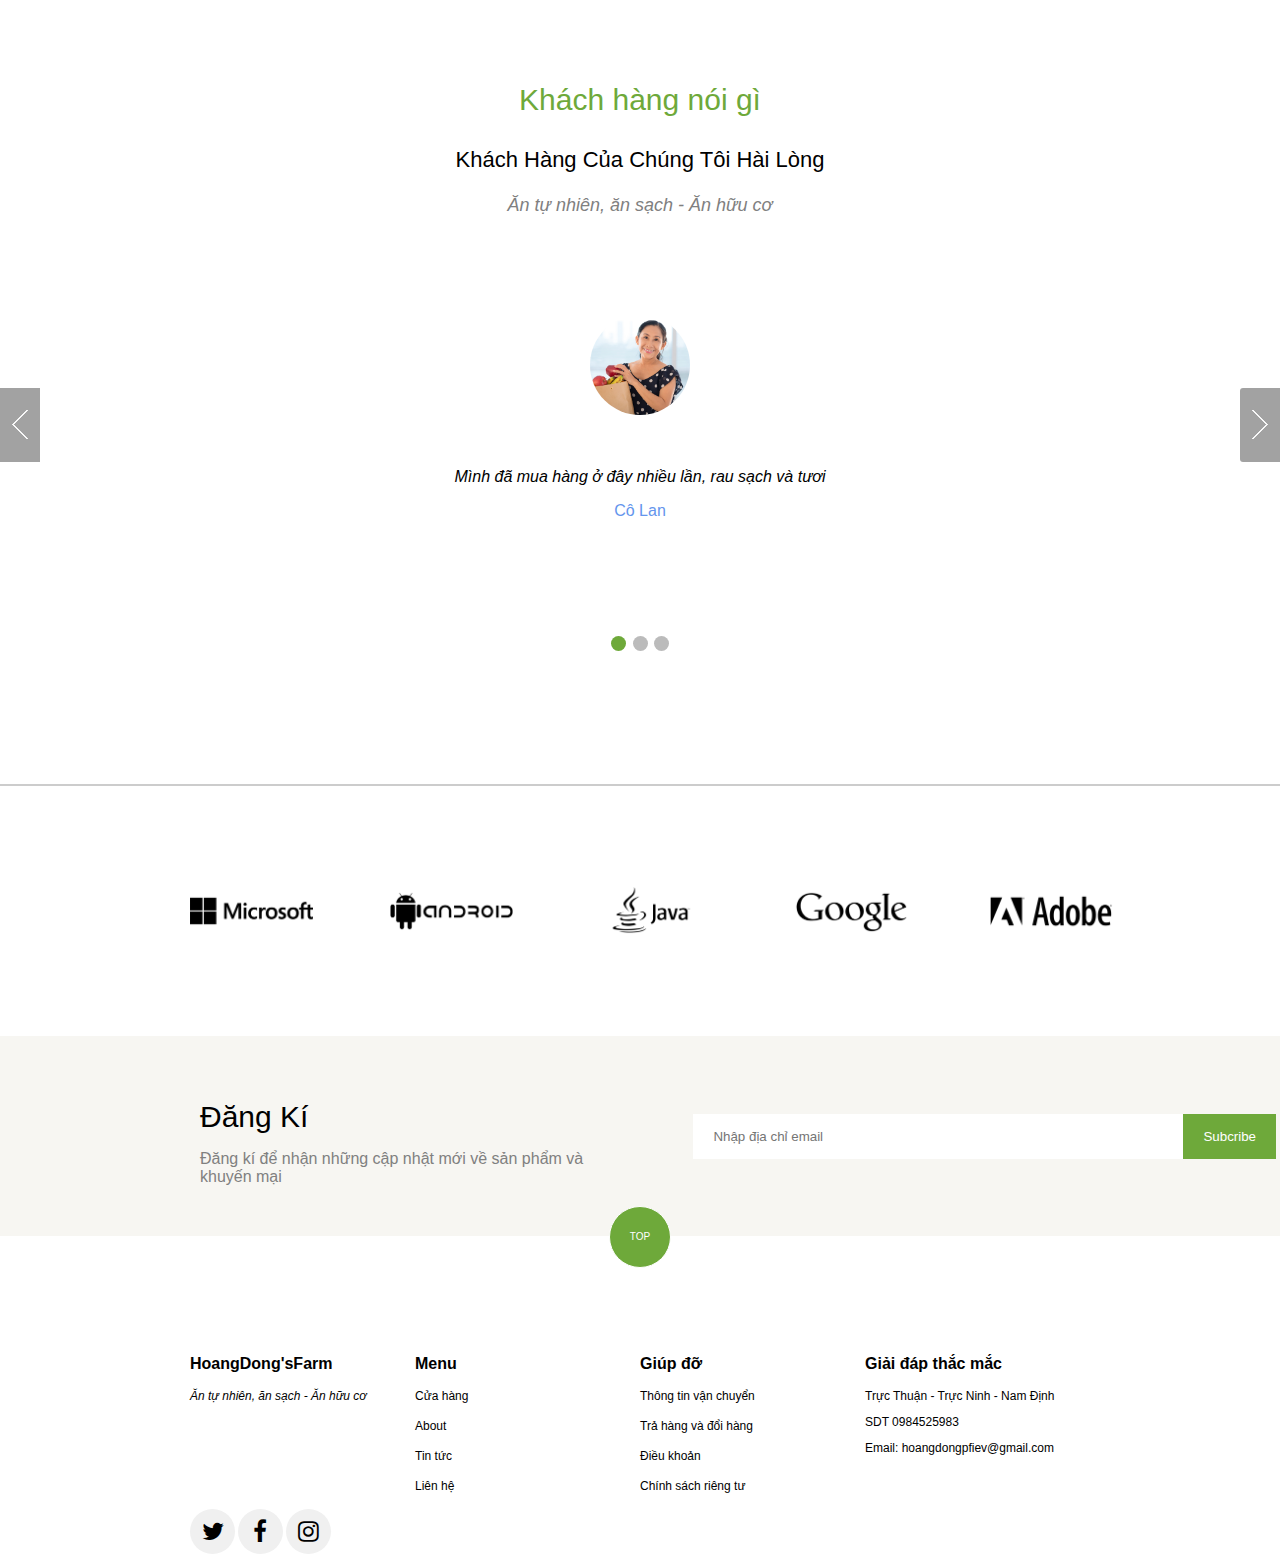
==== commit 00be53a4: "update" ====
--- a/index.htm
+++ b/index.htm
@@ -1,5 +1,5 @@
 <!DOCTYPE html>
-<html lang="en">
+<html lang="vi">
 
 <head>
     <meta charset="UTF-8">
@@ -20,7 +20,7 @@
         <ul>
             <li><i class="fa fa-phone" aria-hidden="true"></i>&nbsp 0984525983</li>
             <li><i class="fa fa-envelope-o" aria-hidden="true"></i>&nbsp dong'sfarm@gmail.com</li>
-            <li id="ship"><i class="fa fa-truck" aria-hidden="true"></i>&nbsp Giao hàng từ 2-4 ngày & miễn phí đổi trả
+            <li id="ship"><i class="fa fa-truck" aria-hidden="true"></i>&nbsp Giao hàng trong ngày & miễn phí đổi trả
             </li>
         </ul>
     </div>
@@ -32,10 +32,10 @@
             <ul>
                 <li><a href="#">Trang chủ</a></li>
                 <li><a href="#">Cửa hàng</a></li>
-                <li><a href="#">About</a></li>
-                <li><a href="#">Blog</a></li>
+                <li><a href="#">Giới thiệu</a></li>
+                <li><a href="#">Tin tức</a></li>
                 <li><a href="#">Liên hệ</a></li>
-                <li><a href="#">Items</a></li>
+                <li><a href="#">Giỏ hàng</a></li>
             </ul>
         </div>
     </div>
@@ -65,7 +65,7 @@
             <div class="circle item1">
                 <i class="fa fa-truck" aria-hidden="true"></i>
             </div>
-            <p><b>MIỄN PHÍ SHIP</b></p>
+            <p><b>FREESHIP</b></p>
             <br>
             <p id="text2">đơn hàng từ 500.000d</p>
         </div>
@@ -73,7 +73,7 @@
             <div class="circle item2">
                 <i class="fa fa-cutlery" aria-hidden="true"></i>
             </div>
-            <p><b>LUÔN TƯƠI SỐNG</b></p>
+            <p><b>TƯƠI SỐNG</b></p>
             <br>
             <p id="text2">đóng gói tiêu chuẩn</p>
         </div>
@@ -81,7 +81,7 @@
             <div class="circle item3">
                 <i class="fa fa-trophy" aria-hidden="true"></i>
             </div>
-            <p><b>CHẤT LƯỢNG TUYỆT VỜI</b></p>
+            <p><b>CHẤT LƯỢNG</b></p>
             <br>
             <p id="text2">chất lượng sản phẩm tuyệt vời</p>
         </div>
@@ -145,7 +145,7 @@
                 <img src="ga-ri.jpg" width="250px" height="200px">
                 <div class="giasp">
                     <p class="tensp">Gà ri</p>
-                    <p class="gia">80.000d</p>
+                    <p class="gia">80.000d/kg</p>
                 </div>
             </div>
         </div>
@@ -154,7 +154,7 @@
                 <img src="bo-cau.png" width="250px" height="200px">
                 <div class="giasp">
                     <p class="tensp">Bồ câu</p>
-                    <p class="gia">100.000d</p>
+                    <p class="gia">100.000d/kg</p>
                 </div>
             </div>
         </div>
@@ -163,7 +163,7 @@
                 <img src="cai-ngot.jpg" width="250px" height="200px">
                 <div class="giasp">
                     <p class="tensp">Cải ngọt</p>
-                    <p class="gia">10.000d</p>
+                    <p class="gia">20.000d/kg</p>
                 </div>
             </div>
         </div>
@@ -172,7 +172,7 @@
                 <img src="ca-chuoi.JPEG" width="250px" height="200px">
                 <div class="giasp">
                     <p class="tensp">Cá chuối hoa</p>
-                    <p class="gia">70.000d</p>
+                    <p class="gia">150.000dkg</p>
                 </div>
             </div>
         </div>
@@ -180,8 +180,8 @@
             <div class="zoom so5">
                 <img src="thit-tho.webp" width="250px" height="200px">
                 <div class="giasp">
-                    <p class="tensp">Thỏ</p>
-                    <p class="gia">100.000d</p>
+                    <p class="tensp">Thỏ thịt</p>
+                    <p class="gia">150.000d/kh</p>
                 </div>
             </div>
         </div>
@@ -189,8 +189,8 @@
             <div class="zoom so6">
                 <img src="dau-biec.jpg" width="250px" height="200px">
                 <div class="giasp">
-                    <p class="tensp">Đậu biếc</p>
-                    <p class="gia">500.000d</p>
+                    <p class="tensp">Hoa đậu biếc</p>
+                    <p class="gia">500.000d/kg</p>
                 </div>
             </div>
         </div>
@@ -199,7 +199,7 @@
                 <img src="thien-ly.jpg" width="250px" height="200px">
                 <div class="giasp">
                     <p class="tensp">Hoa thiên lý</p>
-                    <p class="gia">50.000d</p>
+                    <p class="gia">100.000d/kg</p>
                 </div>
             </div>
         </div>
@@ -208,7 +208,7 @@
                 <img src="trung-ga.jpg" width="250px" height="200px">
                 <div class="giasp">
                     <p class="tensp">Trứng gà Ai Cập</p>
-                    <p class="gia">30.000d</p>
+                    <p class="gia">30.000d/chục</p>
                 </div>
             </div>
         </div>
@@ -218,7 +218,7 @@
             <img src="img/bg_3.jpg">
             <div class="thongtin">
                 <p class="chu xanhlacay">Giá tốt nhất cho bạn</p>
-                <p class="chu to">Giảm giá trong ngày</p>
+                <p class="chu to">Đang giảm giá</p>
                 <p class="chu ghi"><i>Ăn tự nhiên, ăn sạch - Ăn hữu cơ</i></p>
                 <p class="chu masanpham">Mướp đắng</p>
                 <p class="chu"><span class="giacu">120.000d/1kg</span><span class="chu giamoi">
@@ -229,7 +229,7 @@
 
     </div>
     <div class="comments">
-        <p class="xanhlacay">Sự công nhận</p>
+        <p class="xanhlacay">Khách hàng nói gì</p>
         <p class="indam">Khách hàng của chúng tôi hài lòng</p>
         <p class="slogan"><i>Ăn tự nhiên, ăn sạch - Ăn hữu cơ</i></p>
     </div>
@@ -239,21 +239,21 @@
                 <div class="khachhang">
                     <img src="ava.jpg" height="10em" width="10em">
                 </div>
-                <q>Mình đã mua hàng ở đây nhiều lần, rau củ rất sạch và tươi</q>
+                <q>Mình đã mua hàng ở đây nhiều lần, rau sạch và tươi</q>
                 <p class="author">Cô Lan</p>
             </div>
             <div class="mySlides">
                 <div class="khachhang">
                     <img src="ava2.jpg" height="10em" width="10em">
                 </div>
-                <q>Thịt gà ri rất ngon, đậm vị và chắc thịt</q>
+                <q>Thịt rất ngon</q>
                 <p class="author">Em Hiền</p>
             </div>
             <div class="mySlides">
                 <div class="khachhang">
                     <img src="ava3.jpg">
                 </div>
-                <q>Rất nhiều sản phẩm và giá cả rất phải chăng</q>
+                <q>Rất nhiều sản phẩm và giá cả phải chăng</q>
                 <p class="author">Chị Thảo</p>
             </div>
             <a class="prev" onclick="plusSlides(-1)"></a>
@@ -420,7 +420,7 @@
             if (document.body.scrollTop > 24.8 || document.documentElement.scrollTop > 24.8) {
                 document.getElementById("menubar1").style.top = "0";
             } else {
-                document.getElementById("menubar1").style.top = "24.8px";
+                document.getElementById("menubar1").style.top = "2.48rem";
             }
         };
     </script>
--- a/style-web.css
+++ b/style-web.css
@@ -1,14 +1,19 @@
+html {
+  overflow-x: hidden;
+  font-size: 10px;
+}
 body {
   font-family: "Poppins", Arial, sans-serif;
   box-sizing: border-box;
   margin: 0;
+  font-size: 10px;
 }
 .header {
   background-color: #6ea93a;
-  padding-top: 0.25rem;
-  padding-bottom: 0.25rem;
-  height: 19.8px;
+  padding-top: 0.25em;
+  padding-bottom: 0.25em;
   width: 100%;
+  font-size: 1rem;
 }
 .header ul {
   list-style: none;
@@ -41,7 +46,7 @@
   position: fixed;
   width: 100%;
   transition: top 0.1s ease-in-out;
-  top: 27.8px;
+  top: 24.8px;
   z-index: 999;
   background-color: white;
 }
@@ -49,7 +54,7 @@
   display: inline;
   line-height: 67.8px;
   margin-left: 190px;
-  margin-right: 190px;
+  margin-right: 100px;
 }
 @media only screen and (min-width: 1024px) {
   .menubar .shopname i {
@@ -77,7 +82,7 @@
 }
 .menubar .mainmenu ul a {
   text-decoration: none;
-  font-size: 11px;
+  font-size: 1.1rem;
   letter-spacing: 2px;
   color: black;
   opacity: 1;
@@ -188,8 +193,10 @@
   padding-top: 15px;
   width: 250px;
   display: inline-block;
+  font-size: 2rem;
 }
 #text2 {
+  font-size: 1.6rem;
   color: #b3b3b3;
   margin-top: 0;
   padding-top: 0;
@@ -351,6 +358,7 @@
 .products .sanpham .giasp .gia {
   color: #6ea93a;
   margin-top: -10px;
+  font-size: 1.6rem;
 }
 /* [1] The container */
 .products .zoom {
@@ -389,7 +397,7 @@
   margin-left: 800px;
 }
 .countdown .anh .thongtin .xanhlacay {
-  font-size: 24px;
+  font-size: 2rem;
   text-transform: capitalize;
   color: #6ea93a;
 }
@@ -424,11 +432,11 @@
 }
 .comments .xanhlacay {
   color: #6ea93a;
-  font-size: 18px;
+  font-size: 3rem;
 }
 .comments .indam {
   color: black;
-  font-size: 36px;
+  font-size: 2.2rem;
   text-transform: capitalize;
 }
 .comments .slogan {
@@ -492,11 +500,13 @@
 /* Add an italic font style to all quotes */
 q {
   font-style: italic;
+  font-size: 1.6rem;
 }
 
 /* Add a blue color to the author */
 .author {
   color: cornflowerblue;
+  font-size: 1.6rem;
 }
 .quotes {
   height: 400px;
@@ -596,6 +606,7 @@
   justify-content: left;
 }
 .footer .cot {
+  font-size: 1.2rem;
   width: 300px;
   float: left;
   font-family: "Poppins", Arial, sans-serif;
@@ -609,6 +620,7 @@
   color: black;
   display: block;
   margin-bottom: 16px;
+  font-size: 1.2rem;
 }
 .footer .cot2 a:hover {
   cursor: pointer;
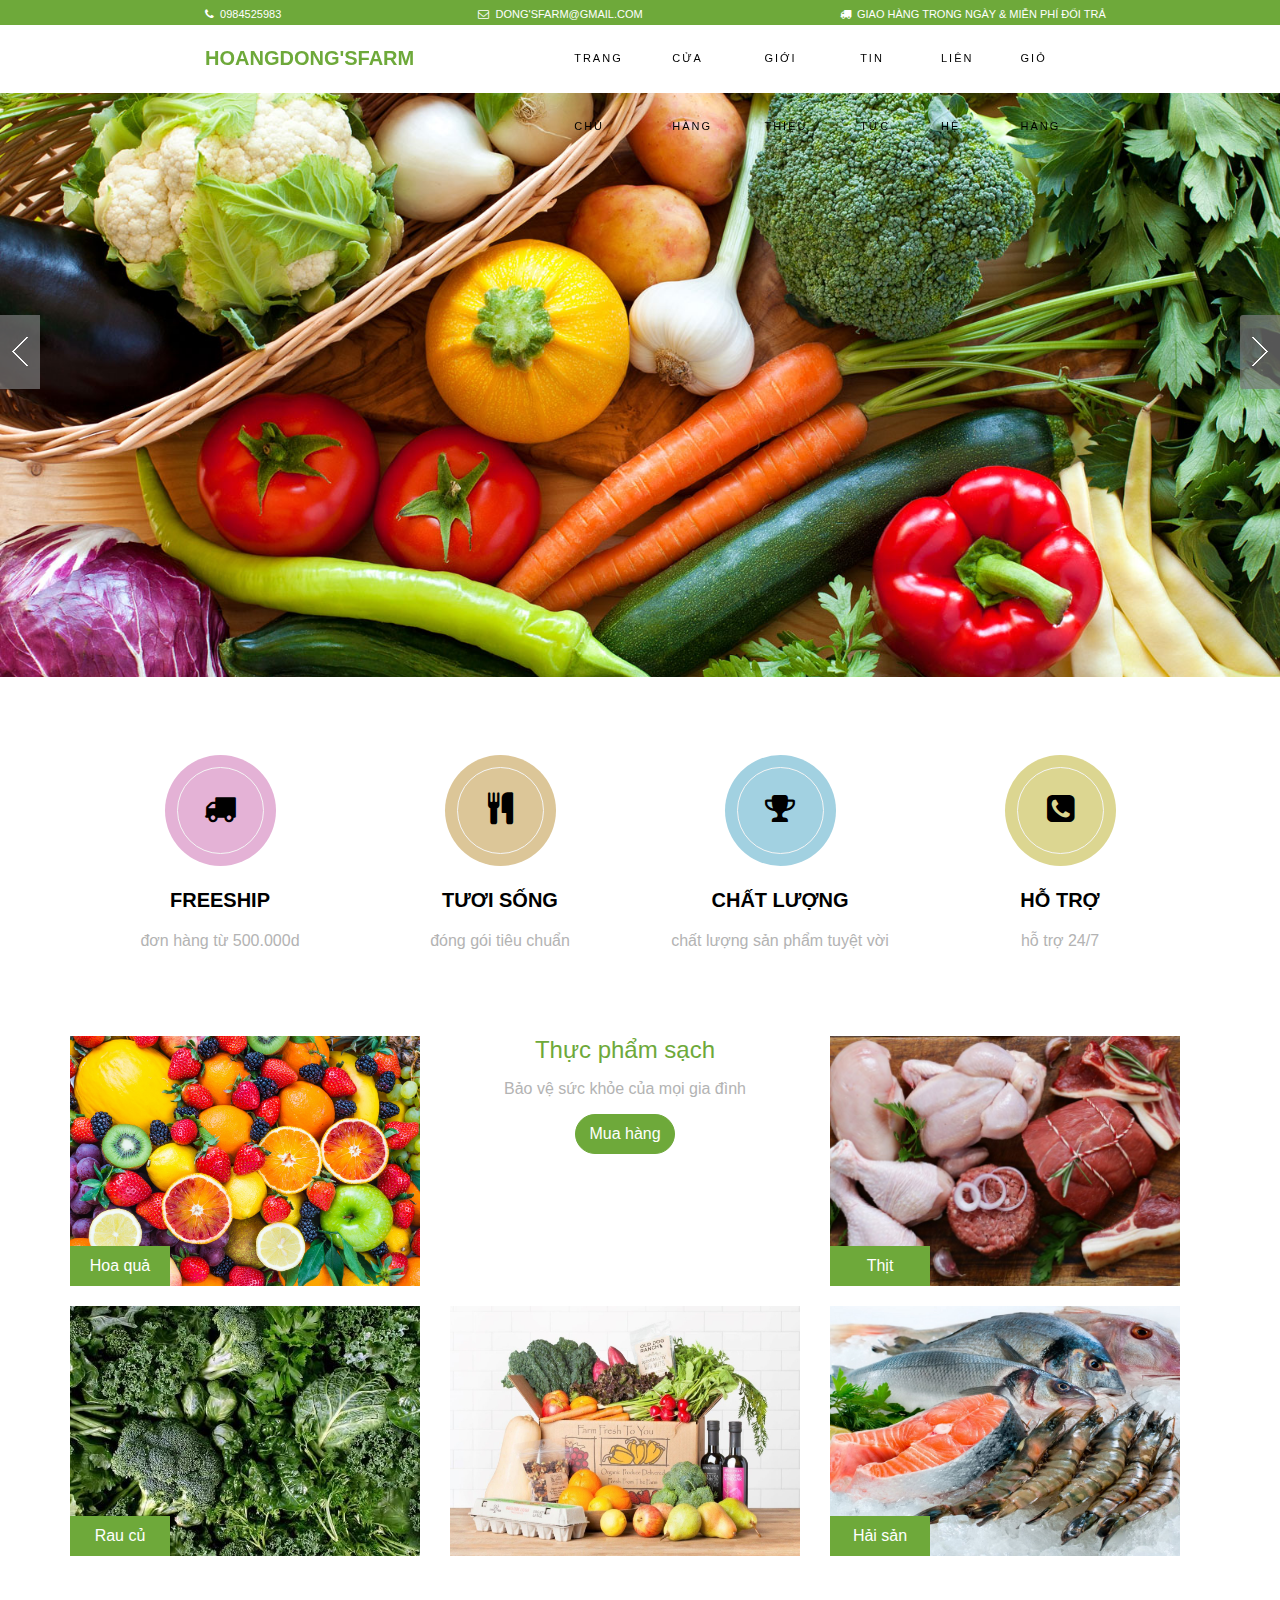
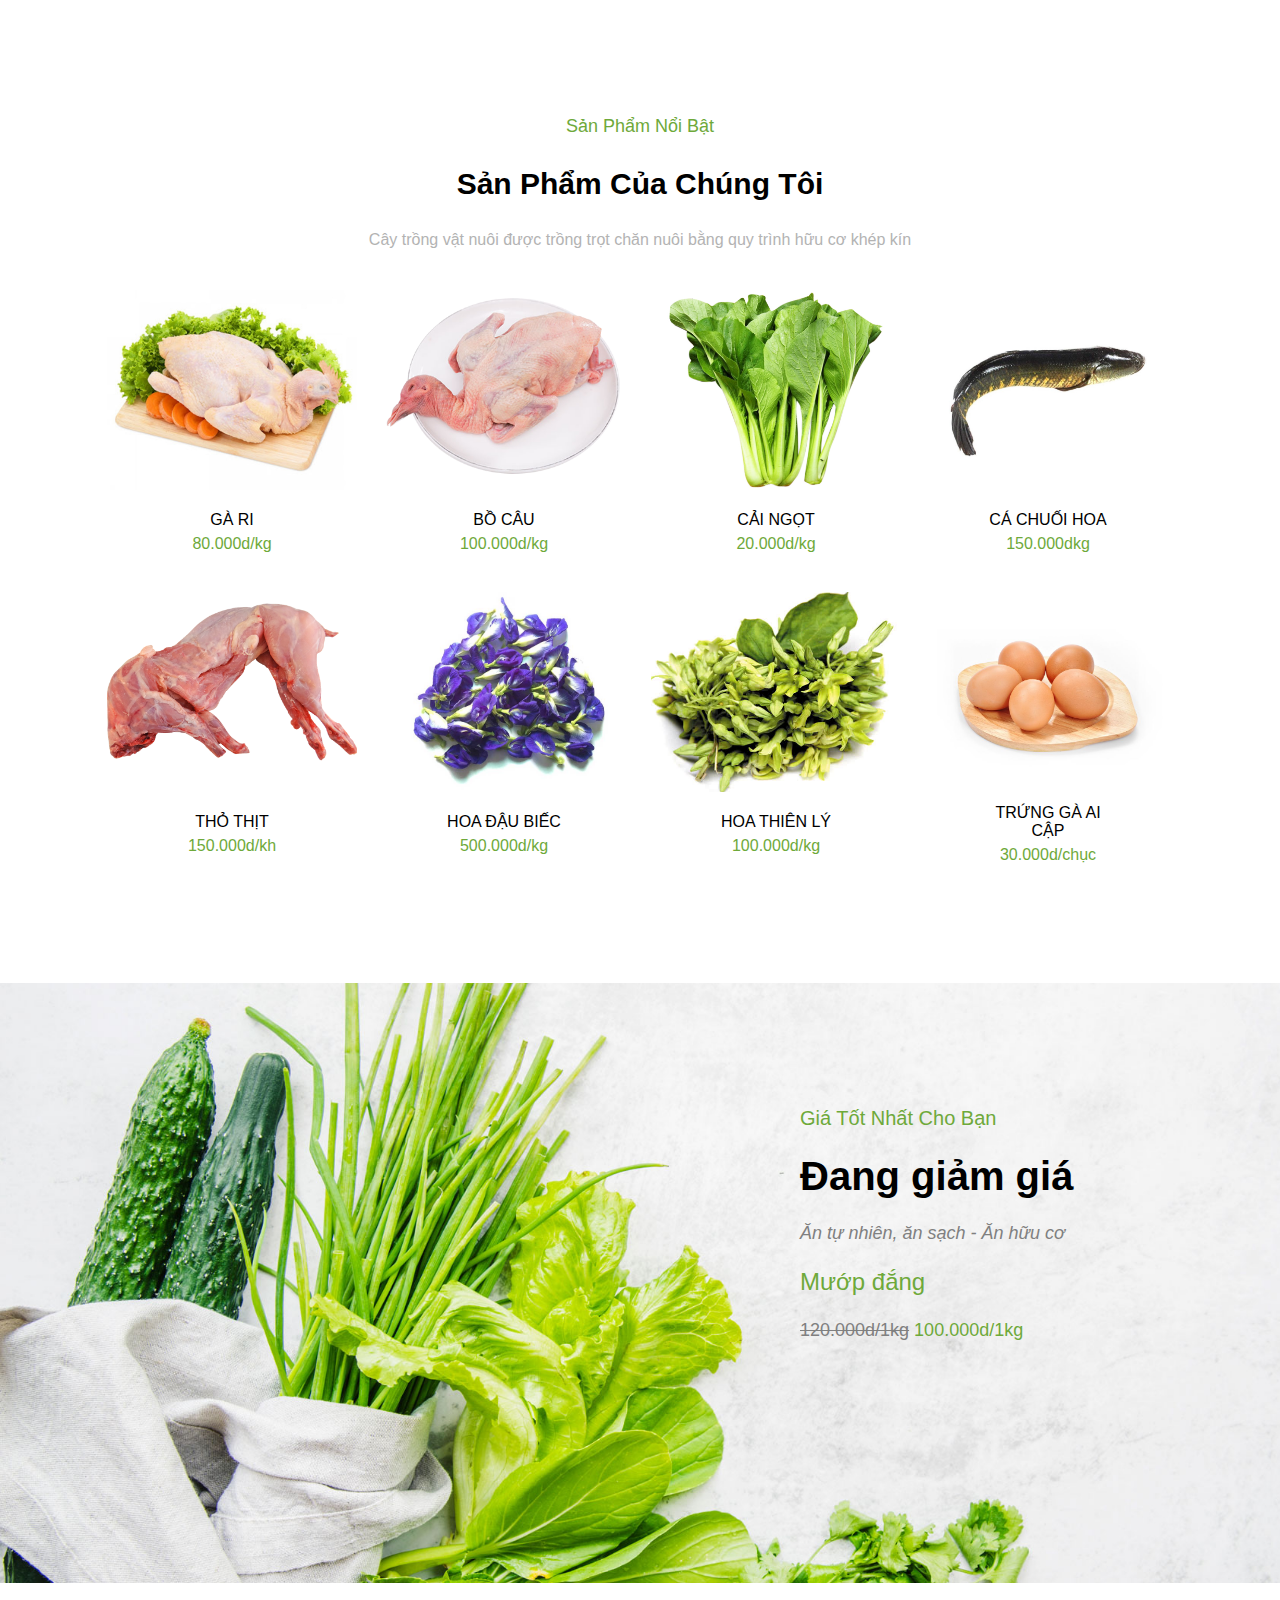
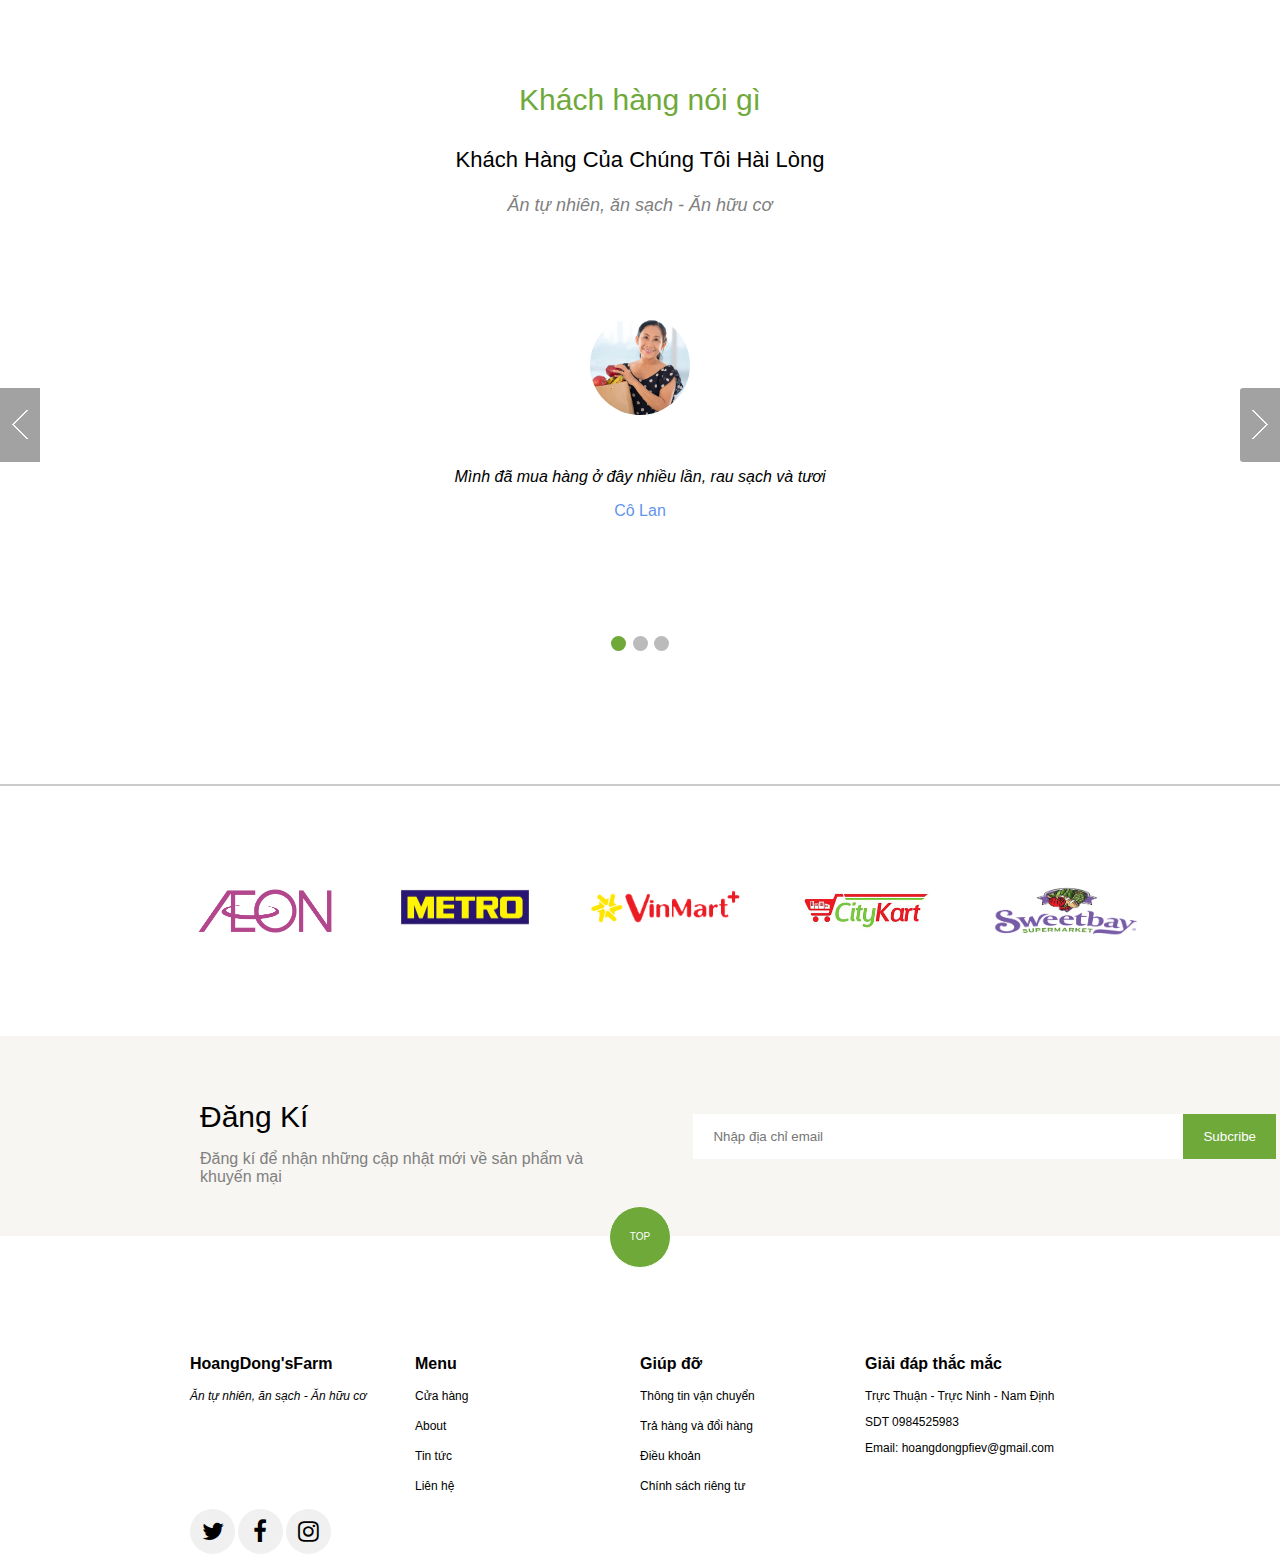
==== commit ade151bd: "update" ====
--- a/index.htm
+++ b/index.htm
@@ -334,7 +334,7 @@
     </div>
     <script>
         // Set the date we're counting down to
-        var countDownDate = new Date("Nov 1, 2020 15:37:25").getTime();
+        var countDownDate = new Date("April 1, 2021 00:00:00").getTime();
 
         // Update the count down every 1 second
         var x = setInterval(function () {
--- a/style-mobile.css
+++ b/style-mobile.css
@@ -574,13 +574,16 @@
   }
   .logoitems img {
     display: inline;
-    object-fit: scale-down;
+    object-fit: cover;
     height: 4rem;
+    width: 100%;
   }
   .logoitems .anhlogo {
     height: 4rem;
     width: 12rem;
     margin-left: 2rem;
+    margin-right: 2rem;
+    margin-bottom: 1.5rem;
   }
   .subcribe {
     height: 20rem;
@@ -645,13 +648,13 @@
     flex-wrap: wrap;
   }
   .footer .cot {
-    width: 6rem;
+    width: auto;
     padding-right: 4rem;
     float: left;
     font-family: "Poppins", Arial, sans-serif;
   }
   .footer .cot1 {
-    width: 25rem;
+    width: 100%;
   }
   .footer .cot h6 {
     font-size: 1.6rem;
--- a/style-tablet.css
+++ b/style-tablet.css
@@ -1,5 +1,6 @@
 html {
   font-size: 10px;
+  overflow-x: hidden;
 }
 @media only screen and (max-width: 768px) {
   html {
@@ -66,6 +67,9 @@
     margin-right: 1rem;
     font-size: 1.5rem;
 }
+.menubar .shopname i {
+  display: none;
+}
 .menubar .shopname a {
     font-size: 1.5rem;
     font-weight: 800;
@@ -78,6 +82,7 @@
     color: black;
 }
 .menubar .mainmenu ul {
+  width: 70rem;
     list-style: none;
     display: inline-flex;
     text-transform: uppercase;
@@ -514,6 +519,7 @@
   margin-top: 10rem;
   margin-bottom: 10rem;
   display: flex;
+  flex-wrap: wrap;
   justify-content: center;
 }
 hr {
@@ -523,13 +529,16 @@
 }
 .logoitems img {
   display: inline;
-  object-fit: scale-down;
-  height: 5rem;
+  object-fit: cover;
+  height: 4rem;
+  width: 100%;
 }
 .logoitems .anhlogo {
   height: 5rem;
   width: 12rem;
   margin-left: 2rem;
+  margin-right: 2rem;
+  margin-bottom: 1.5rem;
 }
 .subcribe {
   height: 20rem;
--- a/style-web.css
+++ b/style-web.css
@@ -417,6 +417,7 @@
 .countdown .anh .thongtin .giacu {
   color: #808080;
   font-size: 18px;
+  text-decoration: line-through;
 }
 .countdown .anh .thongtin .giamoi {
   color: #6ea93a;
@@ -534,8 +535,9 @@
 }
 .logoitems img {
   display: inline;
-  object-fit: scale-down;
+  object-fit: cover;
   height: 50px;
+  width: 100%;
 }
 .logoitems .anhlogo {
   height: 50px;
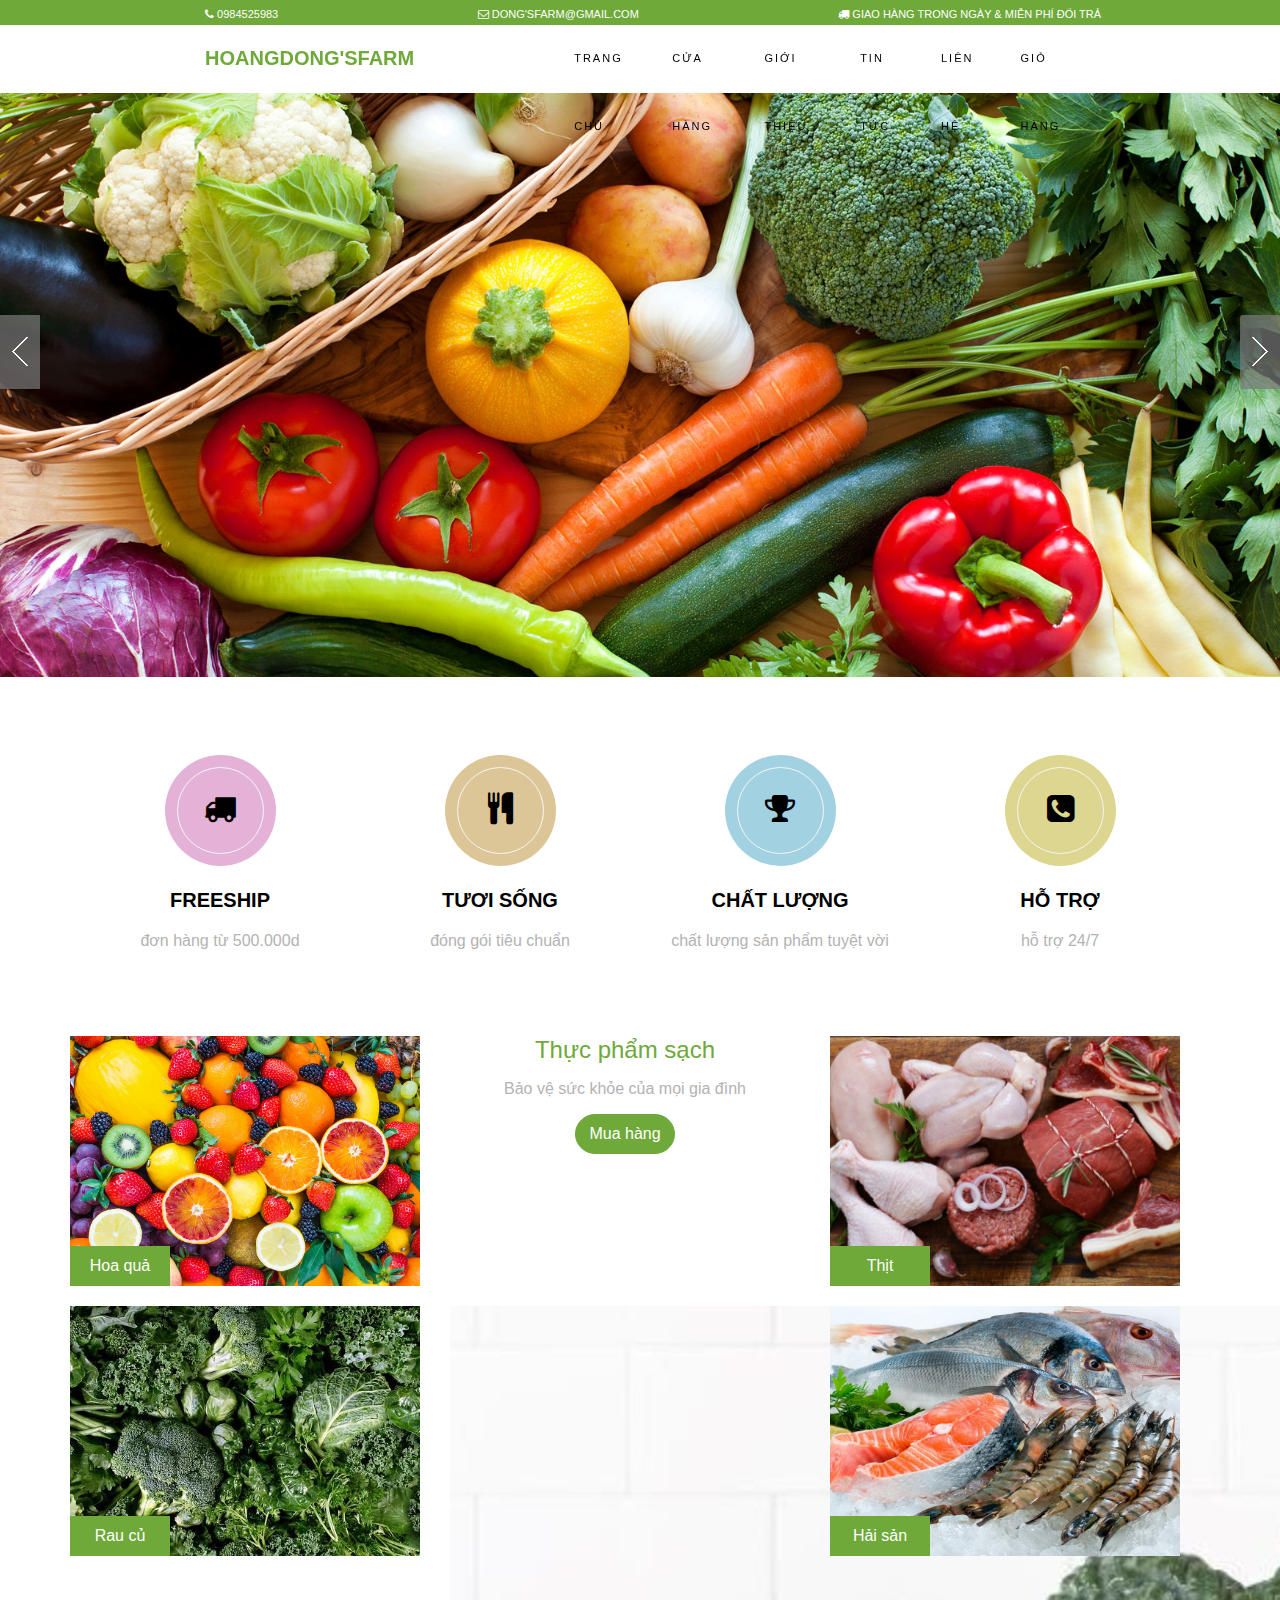
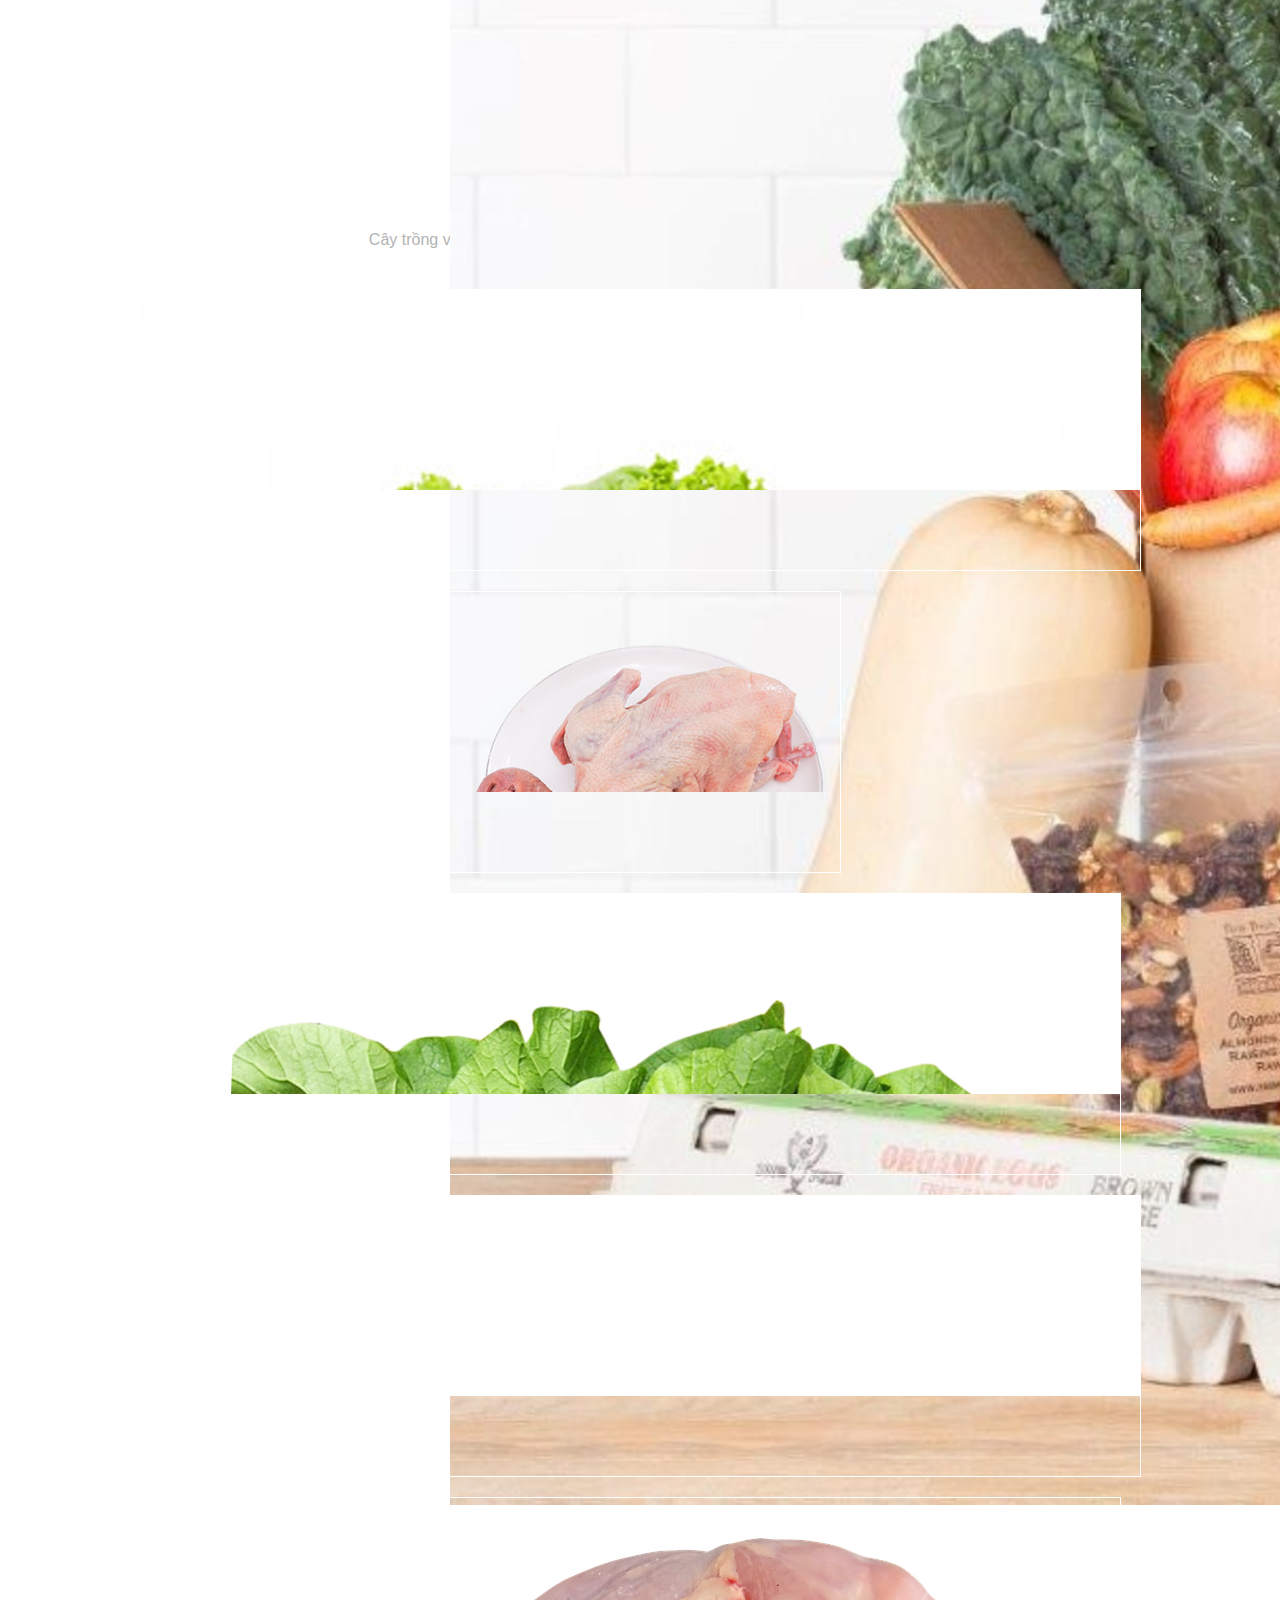
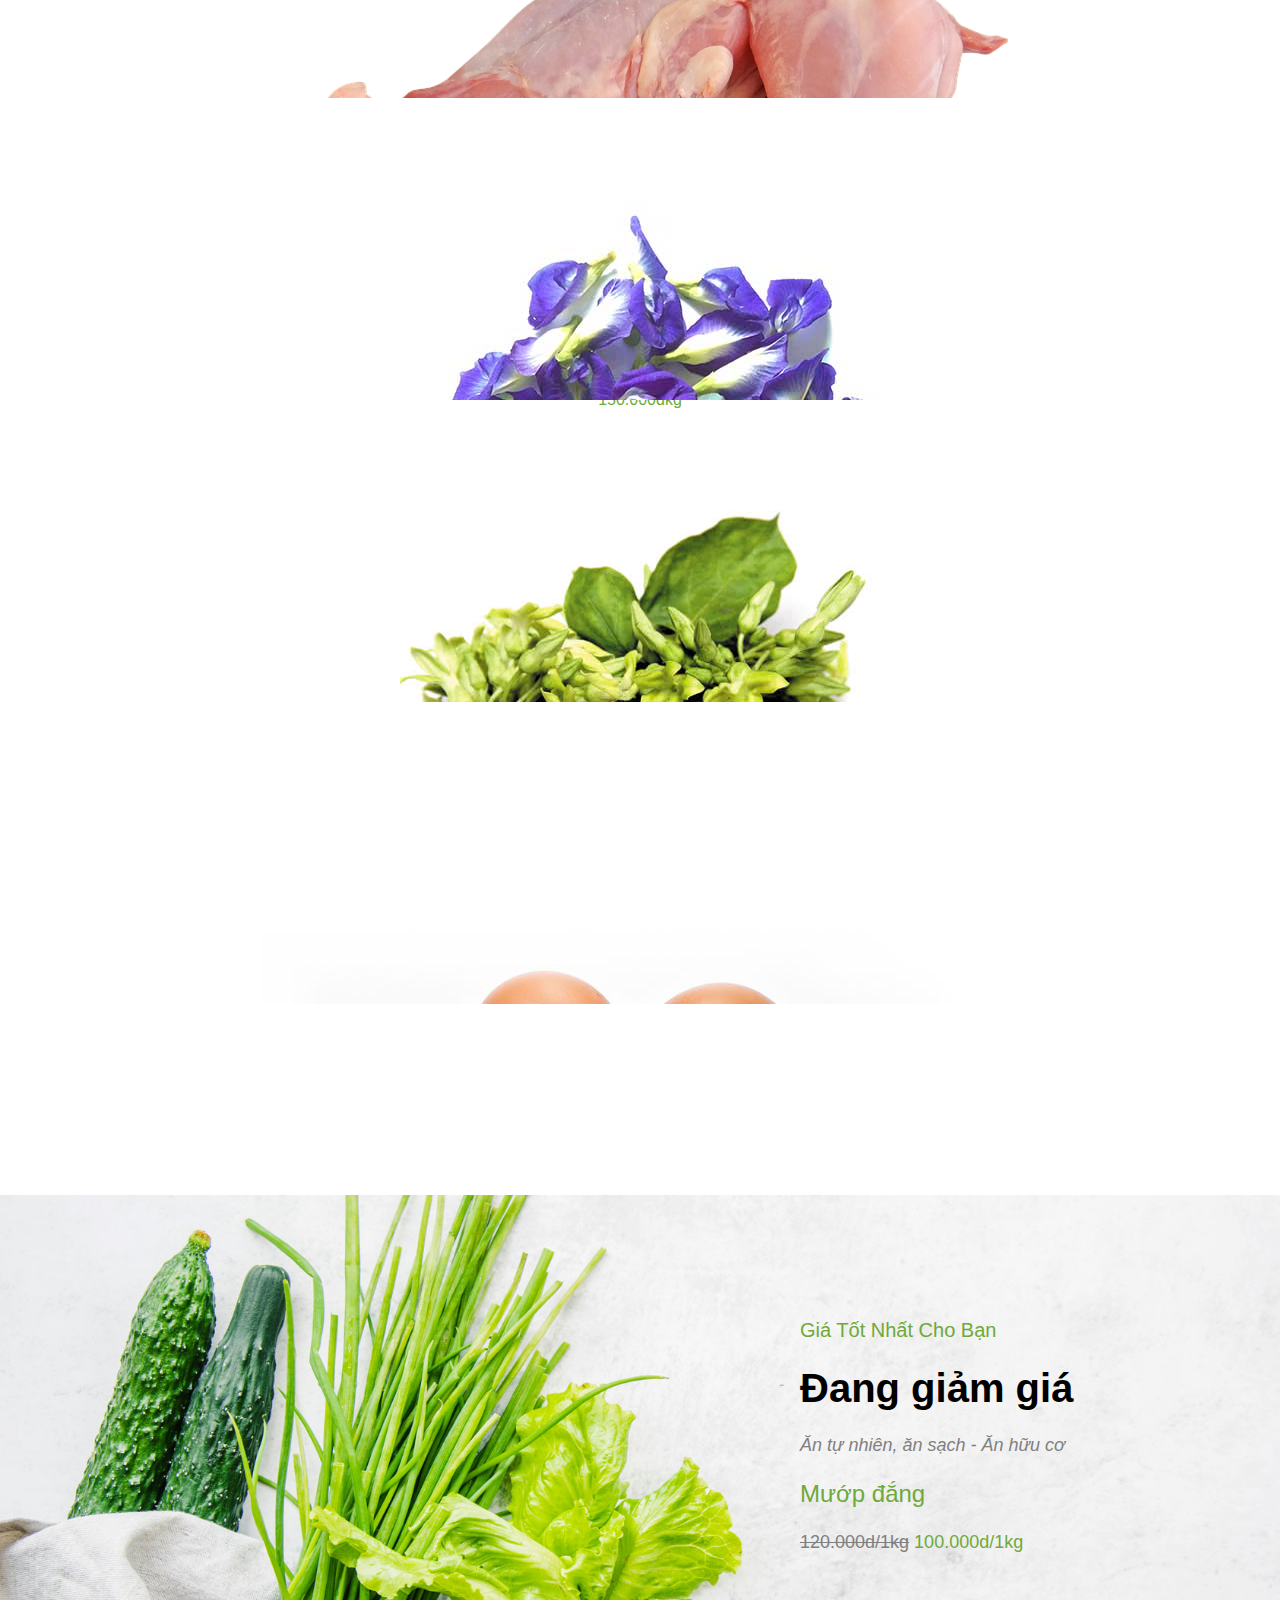
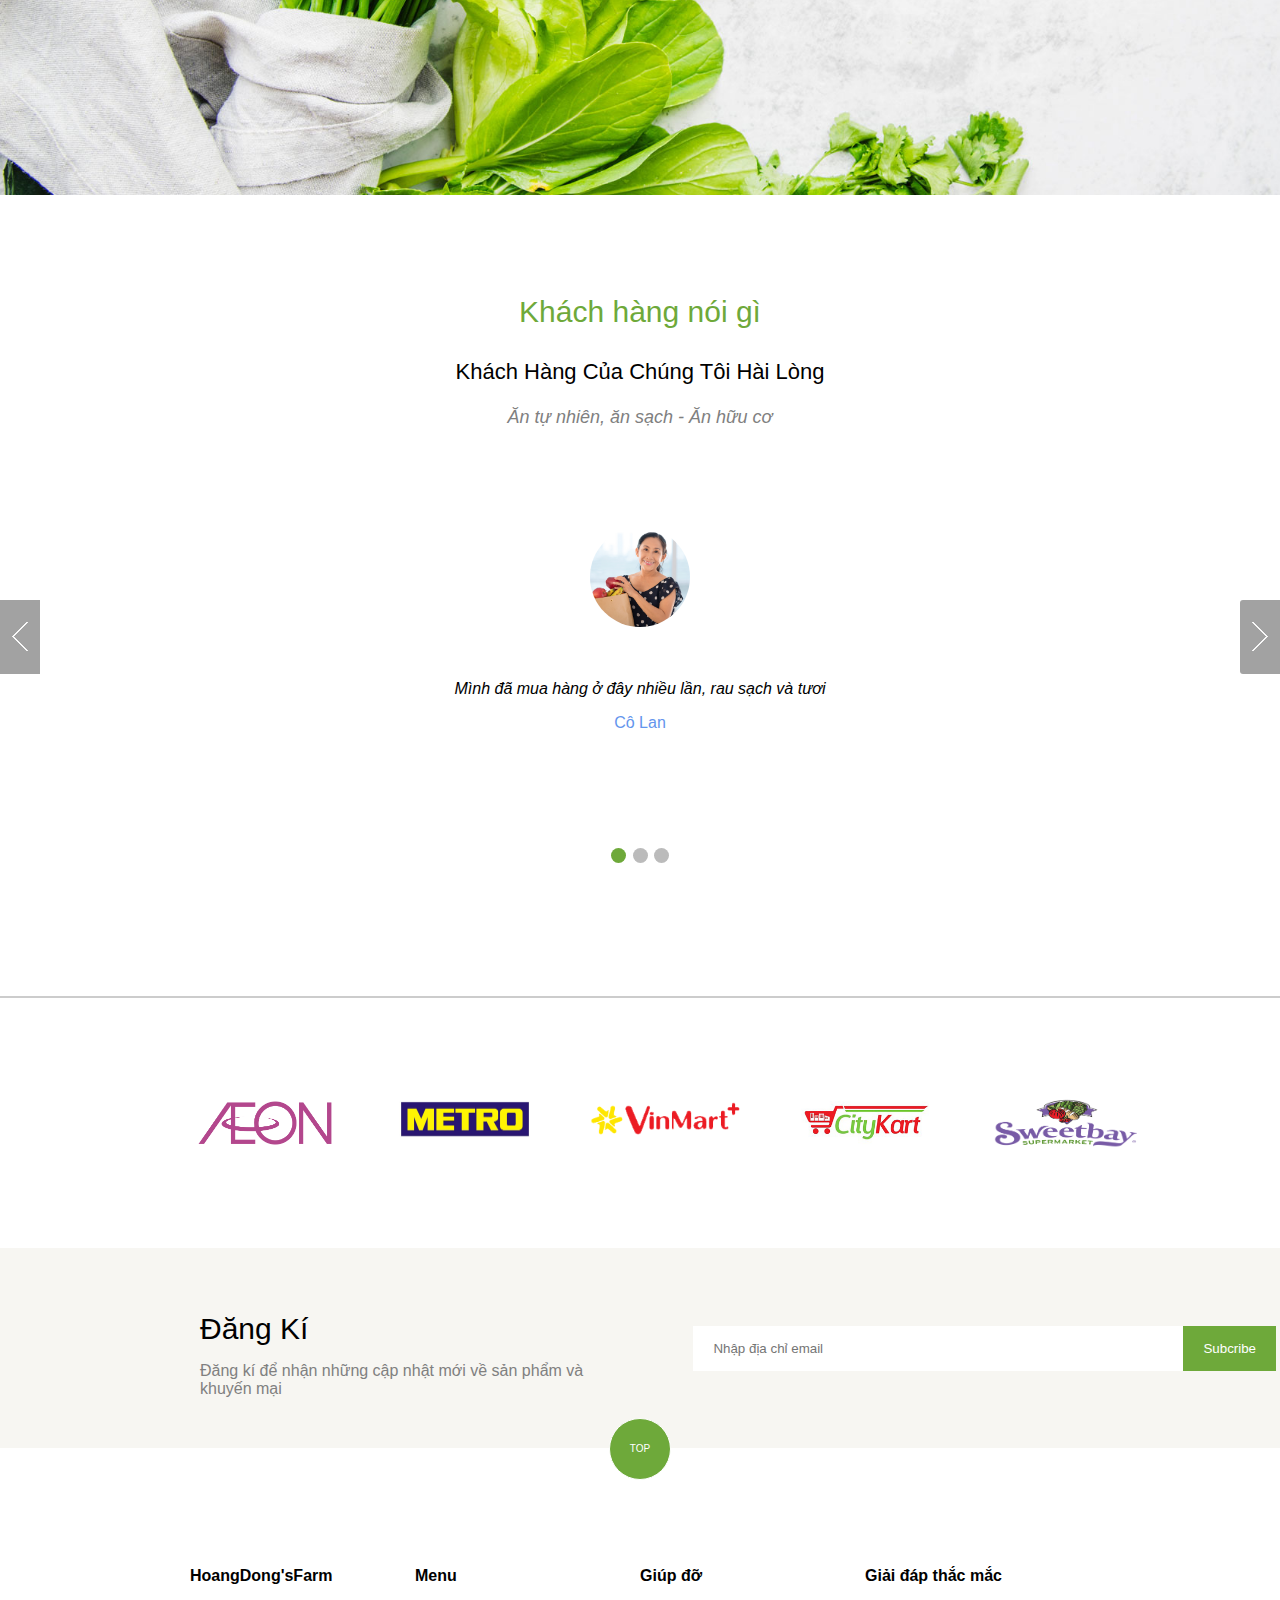
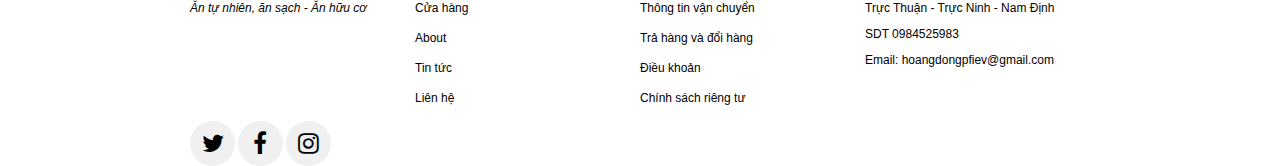
==== commit 16a954ac: "update" ====
--- a/index.htm
+++ b/index.htm
@@ -18,9 +18,9 @@
 <body style="overflow-x: hidden;">
     <div class="header">
         <ul>
-            <li><i class="fa fa-phone" aria-hidden="true"></i>&nbsp 0984525983</li>
-            <li><i class="fa fa-envelope-o" aria-hidden="true"></i>&nbsp dong'sfarm@gmail.com</li>
-            <li id="ship"><i class="fa fa-truck" aria-hidden="true"></i>&nbsp Giao hàng trong ngày & miễn phí đổi trả
+            <li><i class="fa fa-phone" aria-hidden="true"></i>&nbsp;0984525983</li>
+            <li><i class="fa fa-envelope-o" aria-hidden="true"></i>&nbsp;dong'sfarm@gmail.com</li>
+            <li id="ship"><i class="fa fa-truck" aria-hidden="true"></i>&nbsp;Giao hàng trong ngày & miễn phí đổi trả
             </li>
         </ul>
     </div>
@@ -59,7 +59,6 @@
             </div>
         </div>
     </div>
-    </div>
     <div class="items">
         <div class="container1">
             <div class="circle item1">
@@ -97,13 +96,13 @@
     <div class="container2">
         <div class="sp sp1">
             <div class="pic fruit">
-                <img src="1.jpg" width="350px" height="250px">
+                <img src="1.jpg" alt="hoaqua">
                 <div>
                     <button>Hoa quả</button>
                 </div>
             </div>
             <div class="pic veget">
-                <img src="2.jpg" width="350px" height="250px">
+                <img src="2.jpg" alt="raucu">
                 <div>
                     <button>Rau củ</button>
                 </div>
@@ -116,18 +115,18 @@
                 <button>Mua hàng</button>
             </div>
             <div class="pic-shop">
-                <img src="5.jpg" width="350px" height="250px">
+                <img src="5.jpg" alt="shopping">
             </div>
         </div>
         <div class="sp sp2">
             <div class="pic pig">
-                <img src="3.jpg" width="350px" height="250px">
+                <img src="3.jpg" alt="thit">
                 <div>
                     <button>Thịt</button>
                 </div>
             </div>
             <div class="pic fish">
-                <img src="4.jpg" width="350px" height="250px">
+                <img src="4.jpg" alt="ca">
                 <div>
                     <button>Hải sản</button>
                 </div>
@@ -142,7 +141,7 @@
     <div class="products">
         <div class="sanpham">
             <div class="zoom so1">
-                <img src="ga-ri.jpg" width="250px" height="200px">
+                <img src="ga-ri.jpg" alt="gari">
                 <div class="giasp">
                     <p class="tensp">Gà ri</p>
                     <p class="gia">80.000d/kg</p>
@@ -151,7 +150,7 @@
         </div>
         <div class="sanpham">
             <div class="zoom so2">
-                <img src="bo-cau.png" width="250px" height="200px">
+                <img src="bo-cau.png" alt="bocau">
                 <div class="giasp">
                     <p class="tensp">Bồ câu</p>
                     <p class="gia">100.000d/kg</p>
@@ -160,7 +159,7 @@
         </div>
         <div class="sanpham">
             <div class="zoom so3">
-                <img src="cai-ngot.jpg" width="250px" height="200px">
+                <img src="cai-ngot.jpg" alt="caingot">
                 <div class="giasp">
                     <p class="tensp">Cải ngọt</p>
                     <p class="gia">20.000d/kg</p>
@@ -169,7 +168,7 @@
         </div>
         <div class="sanpham">
             <div class="zoom so4">
-                <img src="ca-chuoi.JPEG" width="250px" height="200px">
+                <img src="ca-chuoi.JPEG" alt="cachuoi">
                 <div class="giasp">
                     <p class="tensp">Cá chuối hoa</p>
                     <p class="gia">150.000dkg</p>
@@ -178,16 +177,16 @@
         </div>
         <div class="sanpham">
             <div class="zoom so5">
-                <img src="thit-tho.webp" width="250px" height="200px">
+                <img src="thit-tho.webp" alt="thittho">
                 <div class="giasp">
                     <p class="tensp">Thỏ thịt</p>
-                    <p class="gia">150.000d/kh</p>
+                    <p class="gia">150.000d/kg</p>
                 </div>
             </div>
         </div>
         <div class="sanpham">
             <div class="zoom so6">
-                <img src="dau-biec.jpg" width="250px" height="200px">
+                <img src="dau-biec.jpg" alt="daubiec">
                 <div class="giasp">
                     <p class="tensp">Hoa đậu biếc</p>
                     <p class="gia">500.000d/kg</p>
@@ -196,7 +195,7 @@
         </div>
         <div class="sanpham">
             <div class="zoom so7">
-                <img src="thien-ly.jpg" width="250px" height="200px">
+                <img src="thien-ly.jpg" alt="hoathienly">
                 <div class="giasp">
                     <p class="tensp">Hoa thiên lý</p>
                     <p class="gia">100.000d/kg</p>
@@ -205,7 +204,7 @@
         </div>
         <div class="sanpham">
             <div class="zoom so8">
-                <img src="trung-ga.jpg" width="250px" height="200px">
+                <img src="trung-ga.jpg" alt="trungga">
                 <div class="giasp">
                     <p class="tensp">Trứng gà Ai Cập</p>
                     <p class="gia">30.000d/chục</p>
@@ -215,7 +214,7 @@
     </div>
     <div class="countdown">
         <div class="anh">
-            <img src="img/bg_3.jpg">
+            <img src="img/bg_3.jpg" alt="sale">
             <div class="thongtin">
                 <p class="chu xanhlacay">Giá tốt nhất cho bạn</p>
                 <p class="chu to">Đang giảm giá</p>
@@ -237,21 +236,21 @@
         <div class="slideshow-container">
             <div class="mySlides">
                 <div class="khachhang">
-                    <img src="ava.jpg" height="10em" width="10em">
+                    <img src="ava.jpg" alt="avatar">
                 </div>
                 <q>Mình đã mua hàng ở đây nhiều lần, rau sạch và tươi</q>
                 <p class="author">Cô Lan</p>
             </div>
             <div class="mySlides">
                 <div class="khachhang">
-                    <img src="ava2.jpg" height="10em" width="10em">
+                    <img src="ava2.jpg" alt="avatar2">
                 </div>
                 <q>Thịt rất ngon</q>
                 <p class="author">Em Hiền</p>
             </div>
             <div class="mySlides">
                 <div class="khachhang">
-                    <img src="ava3.jpg">
+                    <img src="ava3.jpg" alt="avatar3">
                 </div>
                 <q>Rất nhiều sản phẩm và giá cả phải chăng</q>
                 <p class="author">Chị Thảo</p>
@@ -268,19 +267,19 @@
     <hr>
     <div class="logoitems">
         <div class="anhlogo">
-            <img src="img/partner-1.png">
+            <img src="img/partner-1.png" alt="logo1">
         </div>
         <div class="anhlogo">
-            <img src="img/partner-2.png">
+            <img src="img/partner-2.png" alt="logo2">
         </div>
         <div class="anhlogo">
-            <img src="img/partner-3.png">
+            <img src="img/partner-3.png" alt="logo3">
         </div>
         <div class="anhlogo">
-            <img src="img/partner-4.png">
+            <img src="img/partner-4.png" alt="logo4">
         </div>
         <div class="anhlogo">
-            <img src="img/partner-5.png">
+            <img src="img/partner-5.png" alt="logo5">
         </div>
     </div>
     <div class="subcribe">
@@ -325,7 +324,7 @@
         </div>
     </div>
     <div class="mangxahoi">
-        <div class="mxh1"><a href="#>"><i class="fa fa-twitter" aria-hidden="true"></i></a>
+        <div class="mxh1"><a href="#"><i class="fa fa-twitter" aria-hidden="true"></i></a>
         </div>
         <div class="mxh2">
             <a href="#"><i class="fa fa-facebook" aria-hidden="true"></i></a>
@@ -391,7 +390,7 @@
         }
     </script>
     <script src="http://code.jquery.com/jquery-1.11.3.min.js"></script>
-    <script type="text/javascript" class="library" src="slide.js"></script>
+    <script class="library" src="slide.js"></script>
     <script>
         $('.slide').slide({
             start: true,
@@ -400,7 +399,7 @@
         })
     </script>
 
-    <script type="text/javascript">
+    <script>
 
         var _gaq = _gaq || [];
         _gaq.push(['_setAccount', 'UA-36251023-1']);
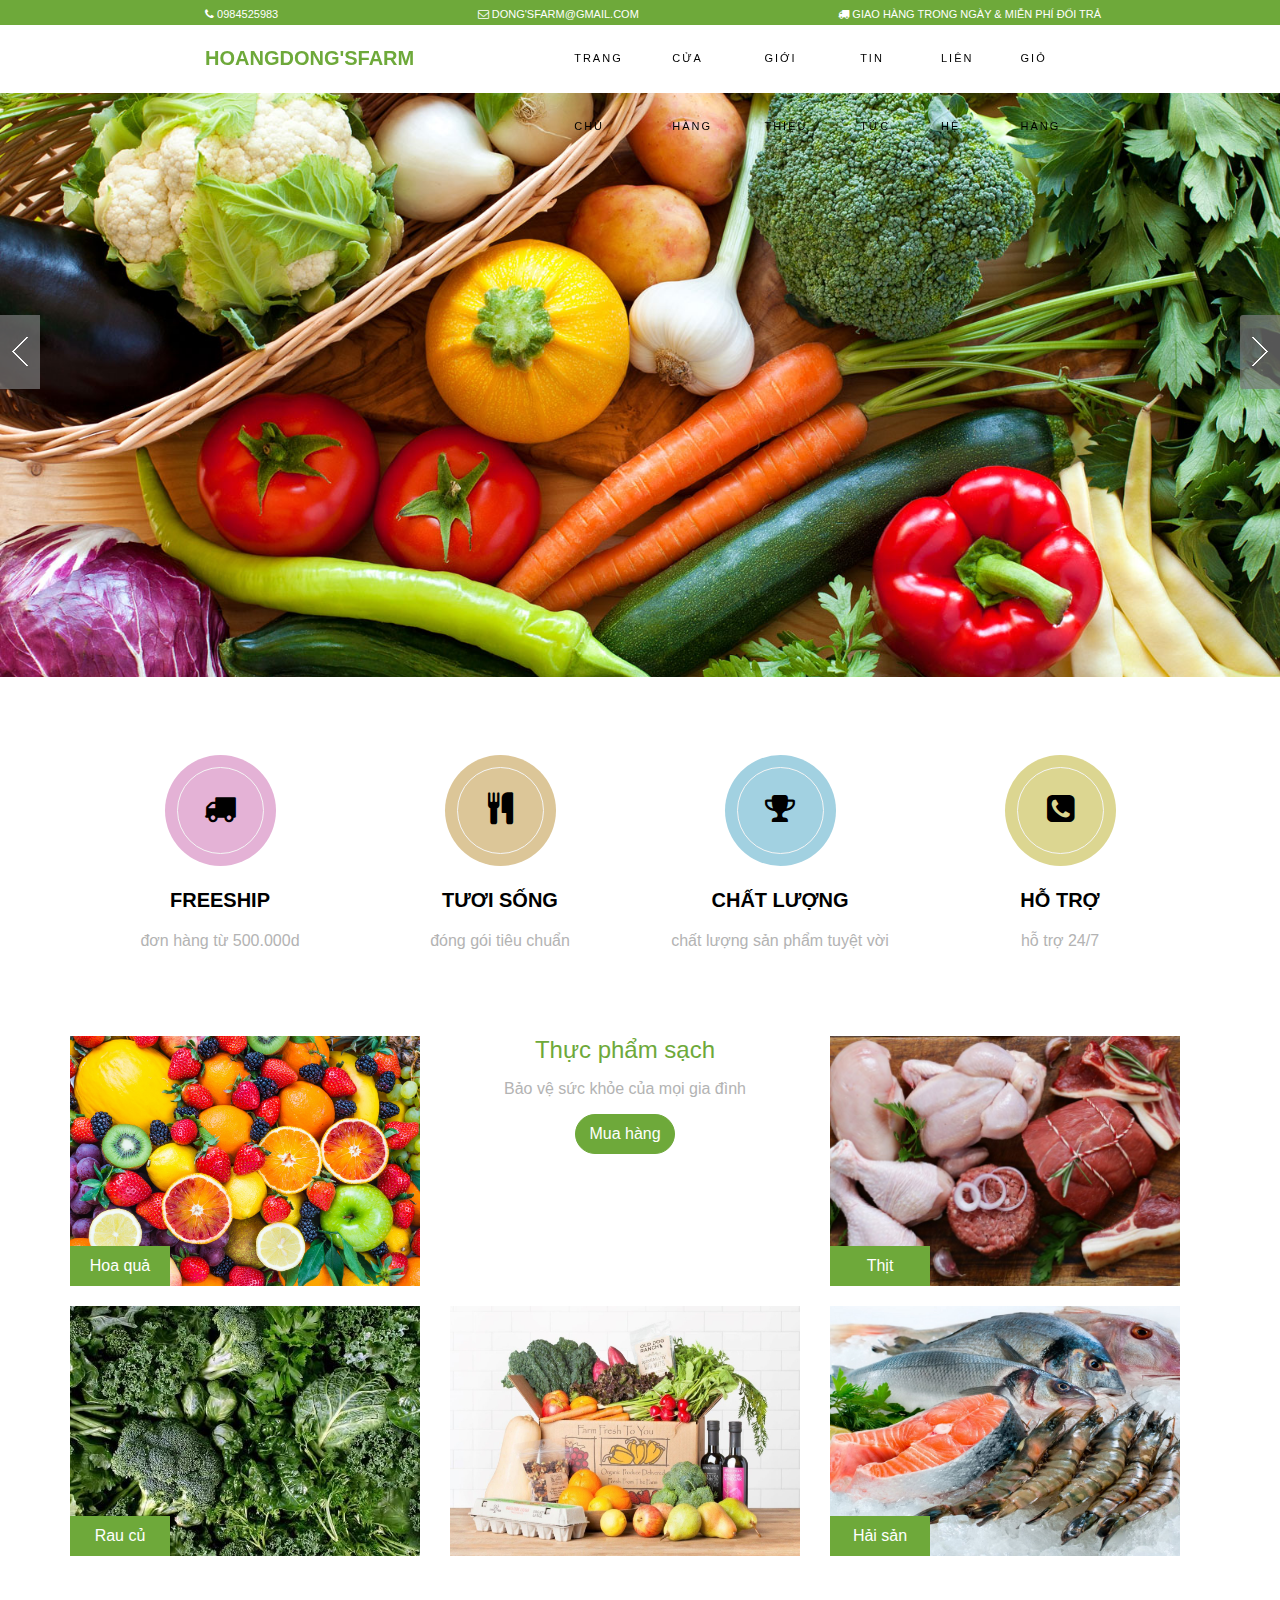
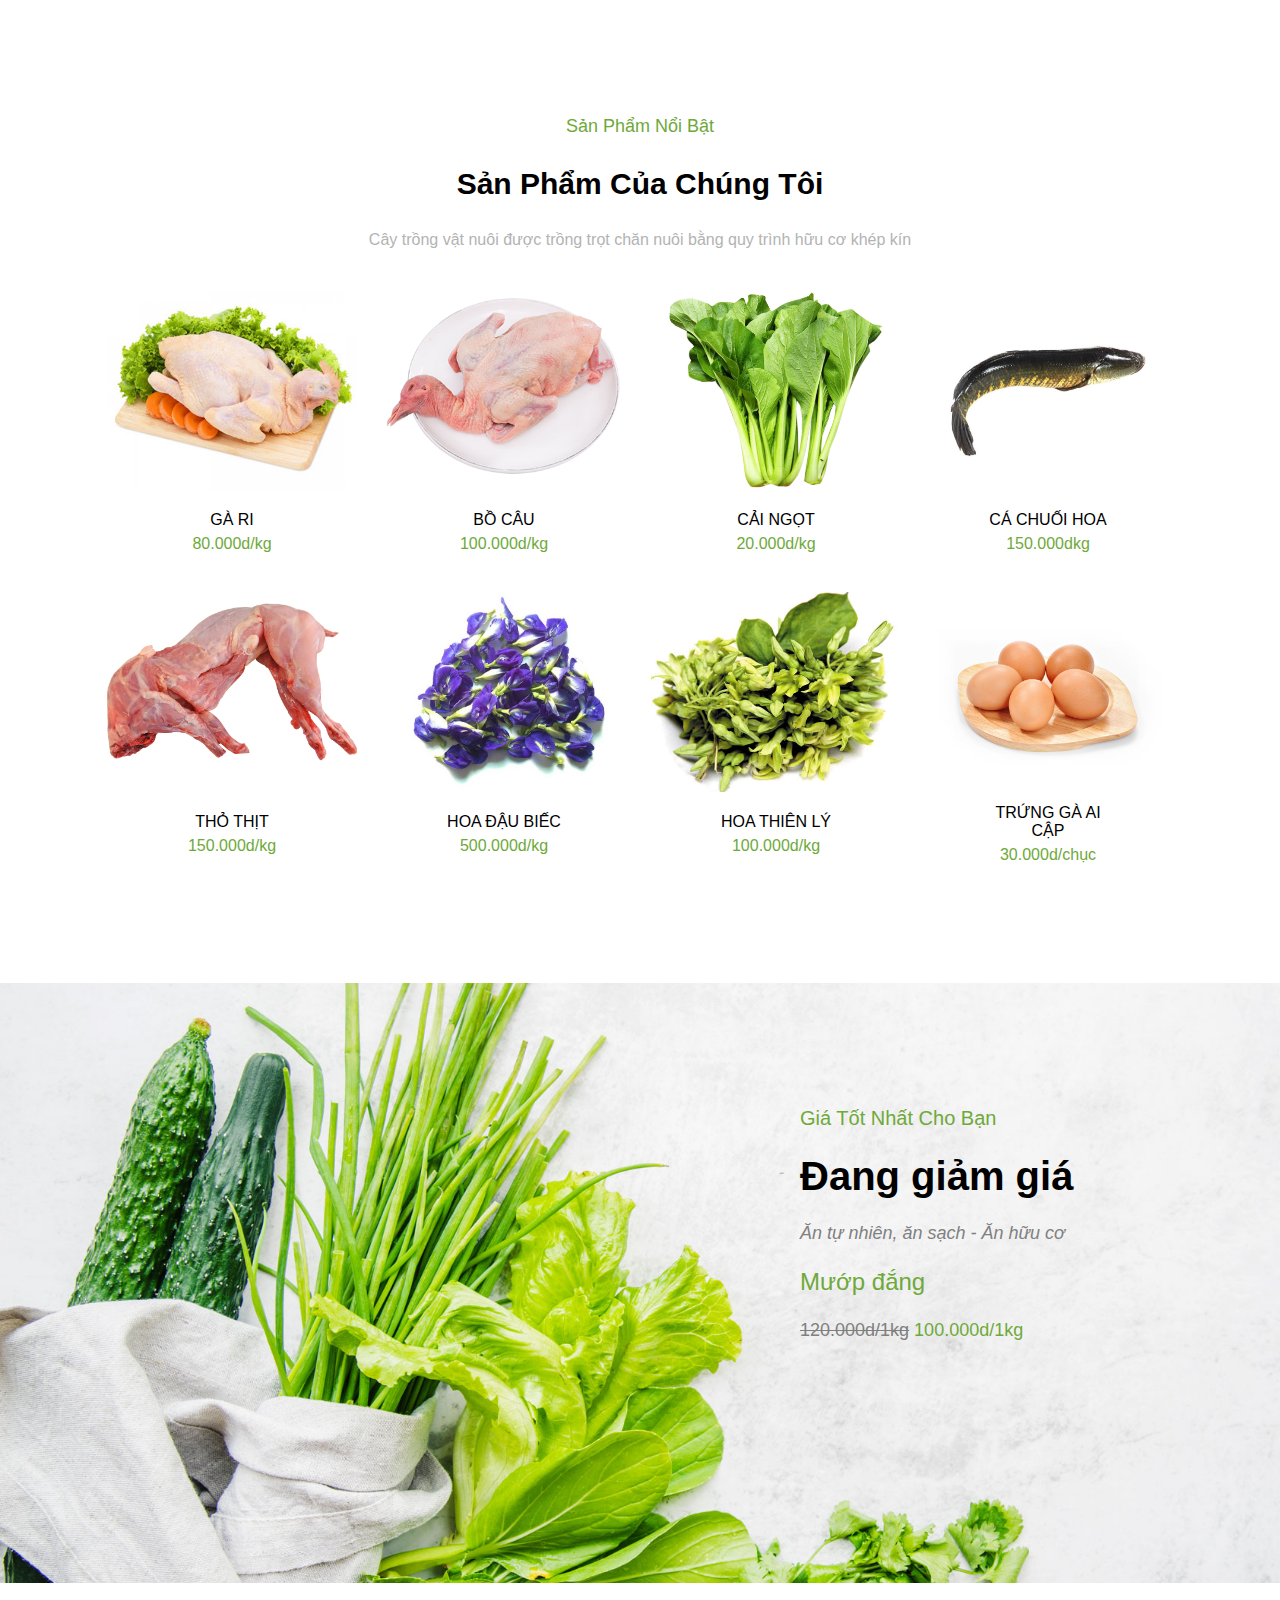
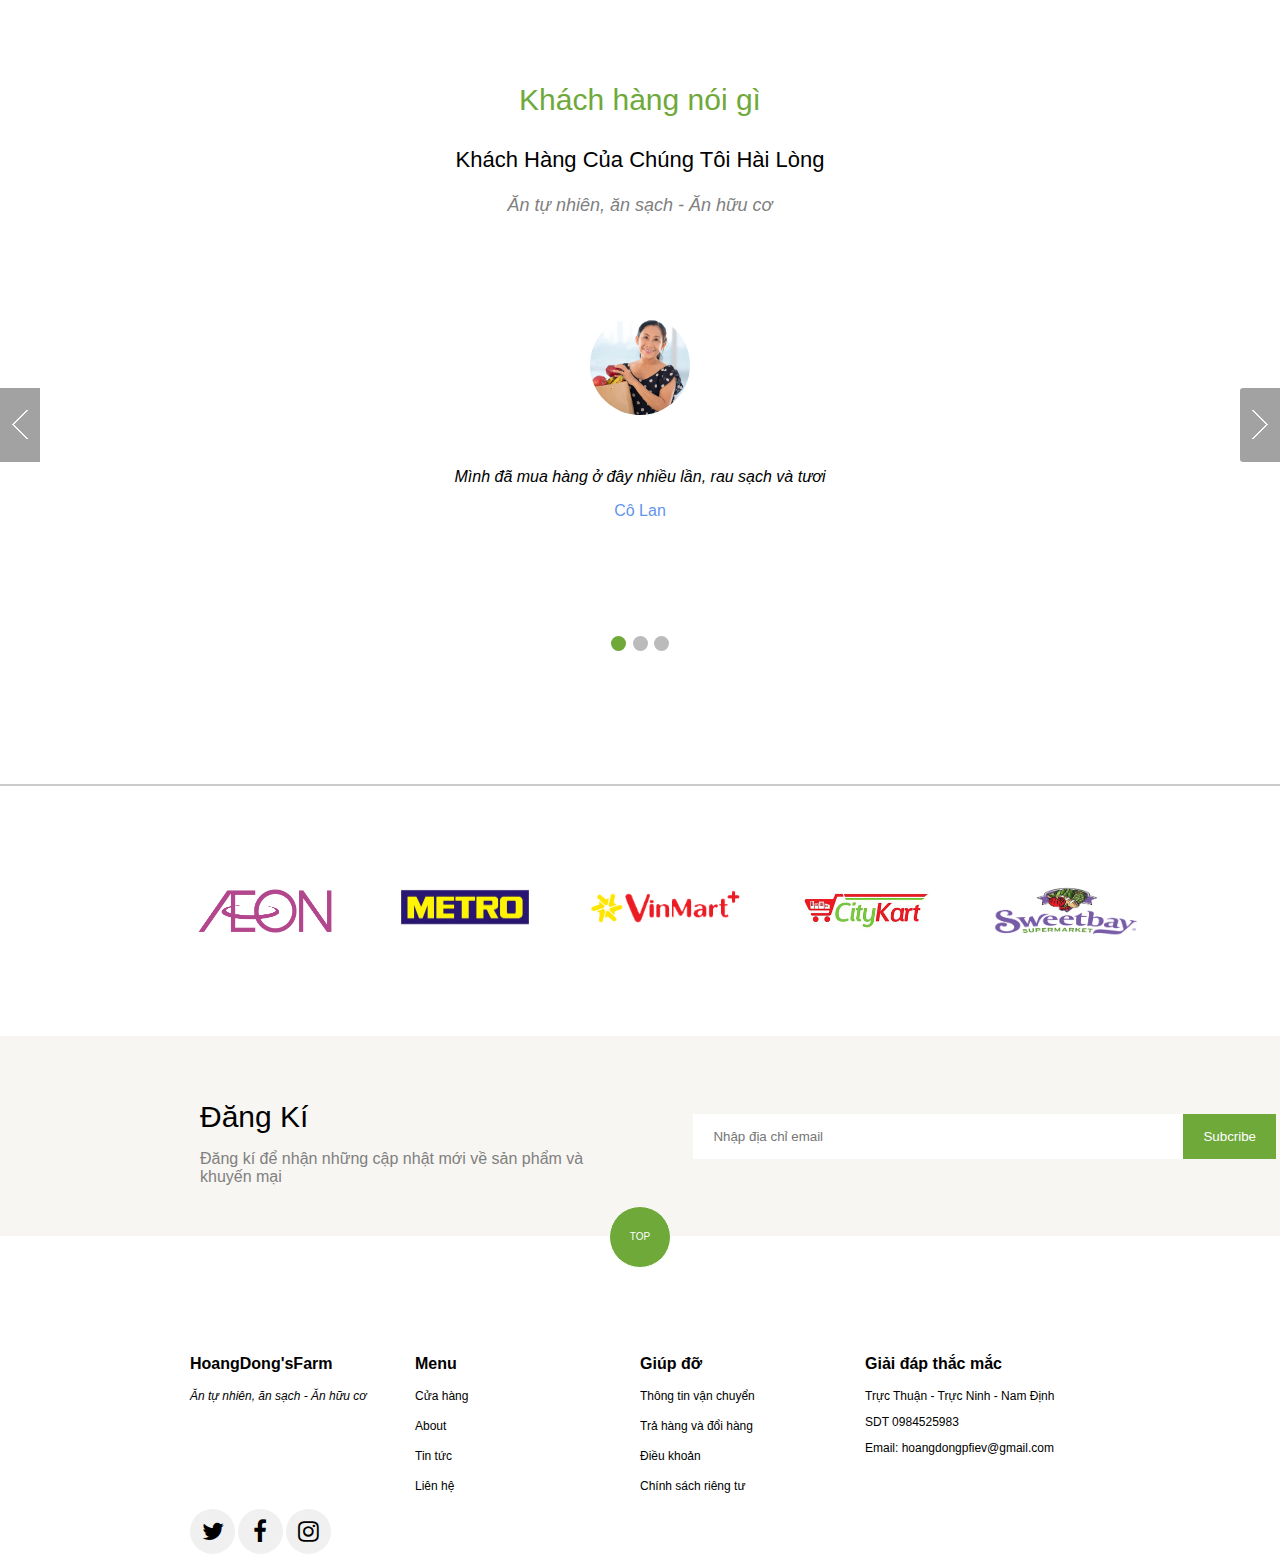
==== commit 1af95d4f: "update" ====
--- a/index.htm
+++ b/index.htm
@@ -44,16 +44,16 @@
             <div class="slide">
                 <ul class="slide-container">
                     <li>
-                        <a href=""><img src="img/001.jpg" alt=""></a>
+                        <a href=""><img src="img/001.jpg" alt="cover1"></a>
                     </li>
                     <li>
-                        <a href=""><img src="img/002.jpg" alt=""></a>
+                        <a href=""><img src="img/002.jpg" alt="cover2"></a>
                     </li>
                     <li>
-                        <a href="javascript:;"><img src="img/003.jpg" alt=""></a>
+                        <a href="javascript:;"><img src="img/003.jpg" alt="cover3"></a>
                     </li>
                     <li>
-                        <a href="javascript:;"><img src="img/004.jpg" alt=""></a>
+                        <a href="javascript:;"><img src="img/004.jpg" alt="cover4"></a>
                     </li>
                 </ul>
             </div>
@@ -74,7 +74,7 @@
             </div>
             <p><b>TƯƠI SỐNG</b></p>
             <br>
-            <p id="text2">đóng gói tiêu chuẩn</p>
+            <p id="text2a">đóng gói tiêu chuẩn</p>
         </div>
         <div class="container1">
             <div class="circle item3">
@@ -82,7 +82,7 @@
             </div>
             <p><b>CHẤT LƯỢNG</b></p>
             <br>
-            <p id="text2">chất lượng sản phẩm tuyệt vời</p>
+            <p id="text2b">chất lượng sản phẩm tuyệt vời</p>
         </div>
         <div class="container1">
             <div class="circle item4">
@@ -90,7 +90,7 @@
             </div>
             <p><b>HỖ TRỢ</b></p>
             <br>
-            <p id="text2">hỗ trợ 24/7</p>
+            <p id="text2c">hỗ trợ 24/7</p>
         </div>
     </div>
     <div class="container2">
@@ -115,7 +115,7 @@
                 <button>Mua hàng</button>
             </div>
             <div class="pic-shop">
-                <img src="5.jpg" alt="shopping">
+                <img src="5.jpg" alt="shopping" width="350px" height="250px">
             </div>
         </div>
         <div class="sp sp2">
@@ -141,7 +141,7 @@
     <div class="products">
         <div class="sanpham">
             <div class="zoom so1">
-                <img src="ga-ri.jpg" alt="gari">
+                <img src="ga-ri.jpg" alt="gari" width="250px" height="200px">
                 <div class="giasp">
                     <p class="tensp">Gà ri</p>
                     <p class="gia">80.000d/kg</p>
@@ -150,7 +150,7 @@
         </div>
         <div class="sanpham">
             <div class="zoom so2">
-                <img src="bo-cau.png" alt="bocau">
+                <img src="bo-cau.png" alt="bocau" width="250px" height="200px">
                 <div class="giasp">
                     <p class="tensp">Bồ câu</p>
                     <p class="gia">100.000d/kg</p>
@@ -159,7 +159,7 @@
         </div>
         <div class="sanpham">
             <div class="zoom so3">
-                <img src="cai-ngot.jpg" alt="caingot">
+                <img src="cai-ngot.jpg" alt="caingot" width="250px" height="200px">
                 <div class="giasp">
                     <p class="tensp">Cải ngọt</p>
                     <p class="gia">20.000d/kg</p>
@@ -168,7 +168,7 @@
         </div>
         <div class="sanpham">
             <div class="zoom so4">
-                <img src="ca-chuoi.JPEG" alt="cachuoi">
+                <img src="ca-chuoi.JPEG" alt="cachuoi" width="250px" height="200px">
                 <div class="giasp">
                     <p class="tensp">Cá chuối hoa</p>
                     <p class="gia">150.000dkg</p>
@@ -177,7 +177,7 @@
         </div>
         <div class="sanpham">
             <div class="zoom so5">
-                <img src="thit-tho.webp" alt="thittho">
+                <img src="thit-tho.webp" alt="thittho" width="250px" height="200px">
                 <div class="giasp">
                     <p class="tensp">Thỏ thịt</p>
                     <p class="gia">150.000d/kg</p>
@@ -186,7 +186,7 @@
         </div>
         <div class="sanpham">
             <div class="zoom so6">
-                <img src="dau-biec.jpg" alt="daubiec">
+                <img src="dau-biec.jpg" alt="daubiec" width="250px" height="200px">
                 <div class="giasp">
                     <p class="tensp">Hoa đậu biếc</p>
                     <p class="gia">500.000d/kg</p>
@@ -195,7 +195,7 @@
         </div>
         <div class="sanpham">
             <div class="zoom so7">
-                <img src="thien-ly.jpg" alt="hoathienly">
+                <img src="thien-ly.jpg" alt="hoathienly" width="250px" height="200px">
                 <div class="giasp">
                     <p class="tensp">Hoa thiên lý</p>
                     <p class="gia">100.000d/kg</p>
@@ -204,7 +204,7 @@
         </div>
         <div class="sanpham">
             <div class="zoom so8">
-                <img src="trung-ga.jpg" alt="trungga">
+                <img src="trung-ga.jpg" alt="trungga" width="250px" height="200px">
                 <div class="giasp">
                     <p class="tensp">Trứng gà Ai Cập</p>
                     <p class="gia">30.000d/chục</p>
--- a/style-mobile.css
+++ b/style-mobile.css
@@ -5,7 +5,7 @@
     html {
       font-size: 8px;
       overflow-x: hidden;
-  }
+  } 
   body {
       font-family: "Poppins", Arial, sans-serif;
       box-sizing: border-box;
@@ -208,7 +208,7 @@
     padding-top: 1.5rem;
     display: inline-block;
   }
-  #text2 {
+  #text2, #text2a, #text2b, #text2c {
     color: #B3B3B3;
     margin-top: 0;
     padding-top: 0;
@@ -691,4 +691,4 @@
     color: black;
     font-size: 2rem;
     display: inline-block;
-  }+  } }--- a/style-tablet.css
+++ b/style-tablet.css
@@ -5,7 +5,7 @@
 @media only screen and (max-width: 768px) {
   html {
     font-size: 10px;
-}
+} 
 body {
     font-family: "Poppins", Arial, sans-serif;
     box-sizing: border-box;
@@ -183,7 +183,7 @@
   padding-top: 1.5rem;
   display: inline-block;
 }
-#text2 {
+#text2, #text2a, #text2b, #text2c {
   color: #B3B3B3;
   margin-top: 0;
   padding-top: 0;
@@ -645,4 +645,4 @@
   color: black;
   font-size: 2rem;
   display: inline-block;
-}+} }--- a/style-web.css
+++ b/style-web.css
@@ -195,7 +195,7 @@
   display: inline-block;
   font-size: 2rem;
 }
-#text2 {
+#text2, #text2a, #text2b, #text2c {
   font-size: 1.6rem;
   color: #b3b3b3;
   margin-top: 0;
@@ -649,4 +649,4 @@
   color: black;
   font-size: 24px;
   display: inline-block;
-}
+} 
